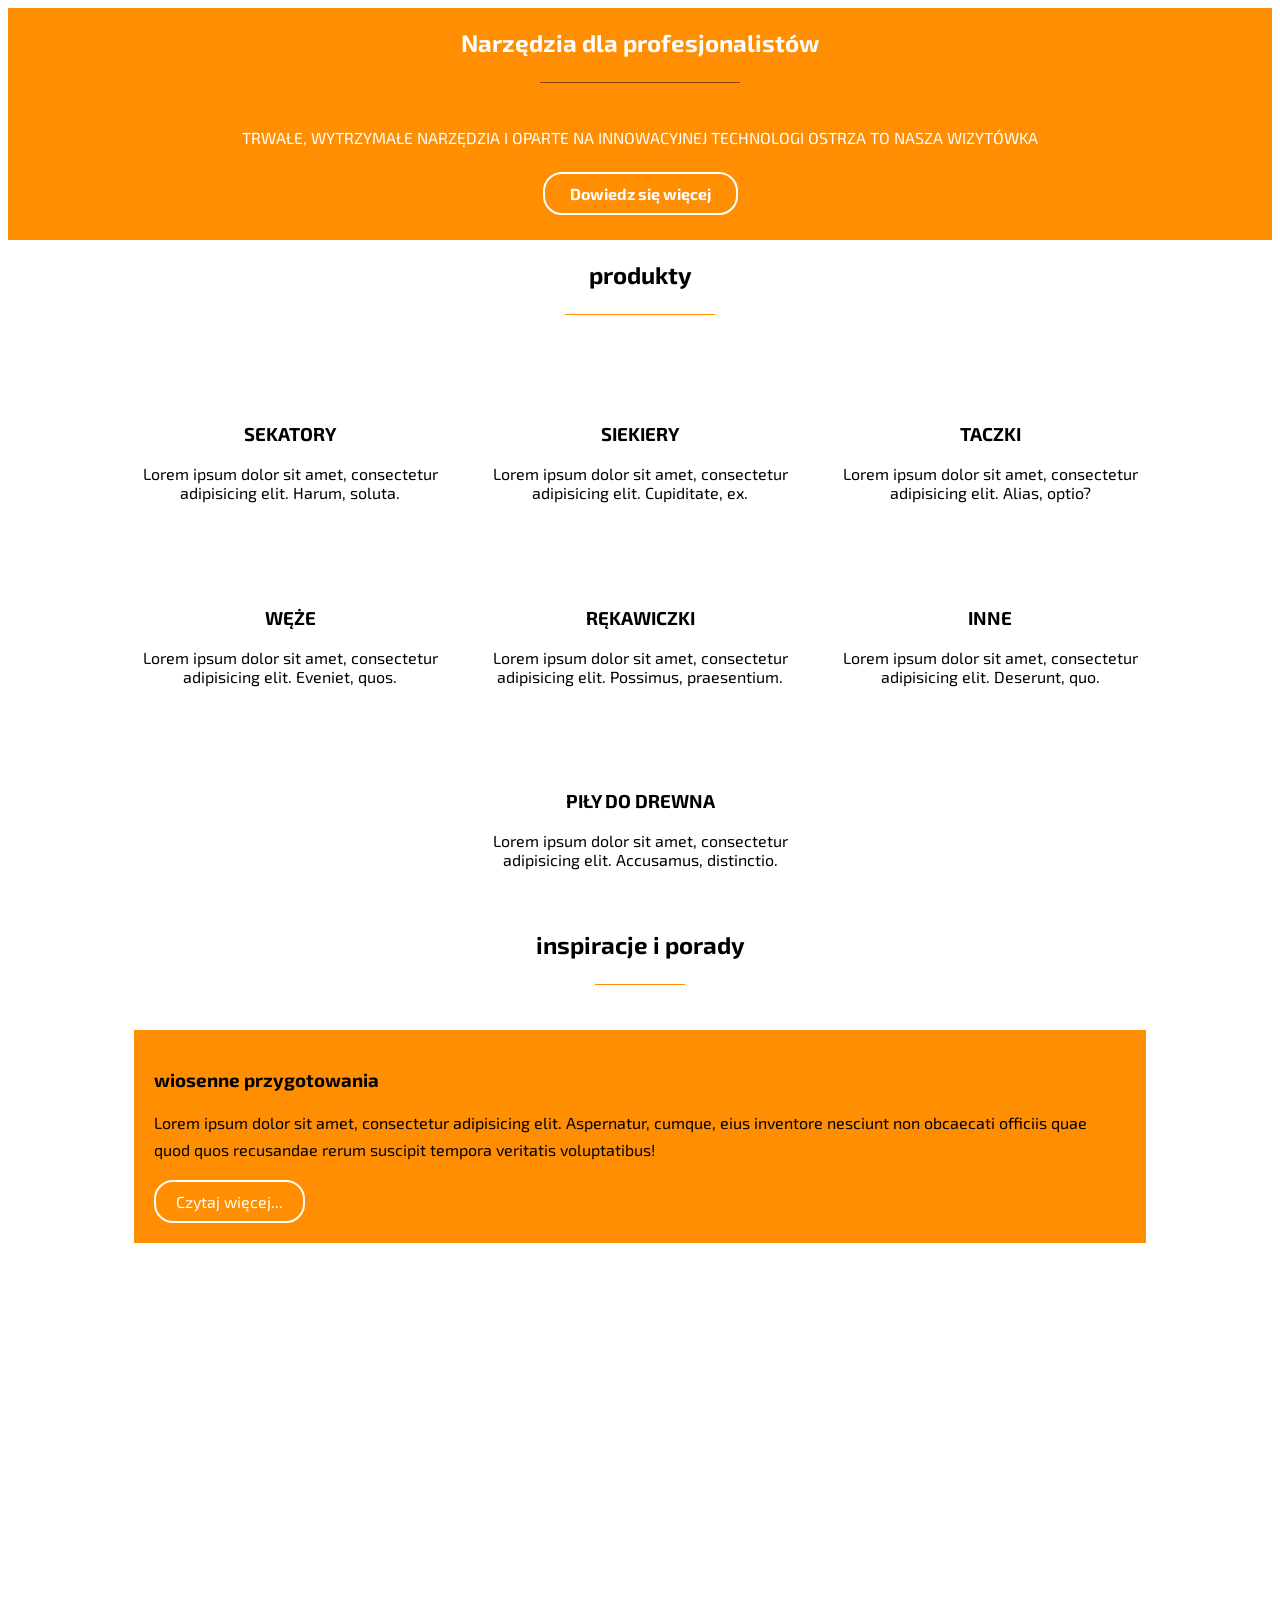
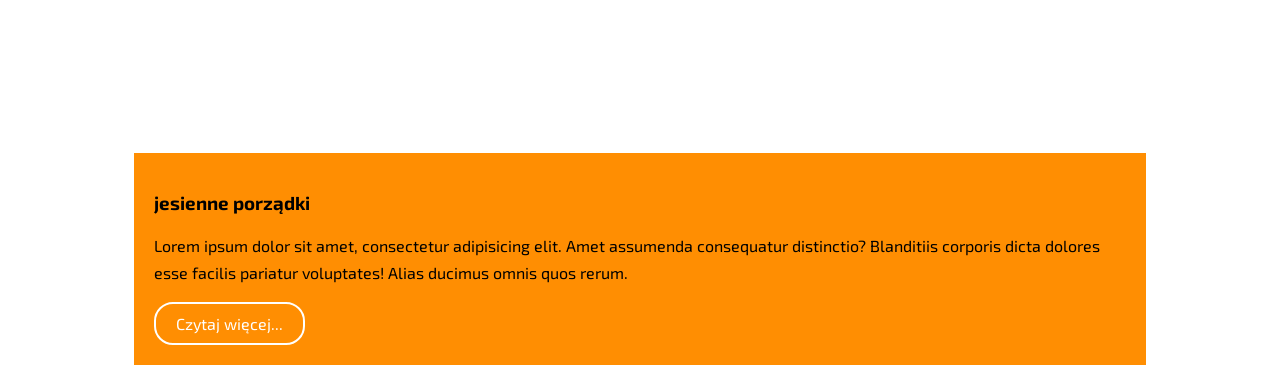
==== idex.html @ 2de34d98 "Add section inspiration" ====
<!doctype html>
<html lang="en">
<head>
    <meta charset="UTF-8">
    <meta name="viewport" content="width=device-width, initial-scale=1.0">
    <meta http-equiv="X-UA-Compatible" content="ie=edge">
    <title>Document</title>
    <link rel="stylesheet" href="https://cdnjs.cloudflare.com/ajax/libs/normalize/8.0.1/normalize.min.css"
          integrity="sha256-l85OmPOjvil/SOvVt3HnSSjzF1TUMyT9eV0c2BzEGzU=" crossorigin="anonymous"/>
    <link href="https://fonts.googleapis.com/css2?family=Exo+2:wght@300;400;700&display=swap" rel="stylesheet">
    <link rel="stylesheet" href="style.css">
    <script defer src="script.js"></script>
</head>
<body>
<section class="header">
    <div class="text-container">
        <h1>narzędzia dla profesjonalistów</h1>
        <p>Trwałe, wytrzymałe narzędzia i oparte na innowacyjnej technologi ostrza to nasza wizytówka</p>
        <a href="#" class="btn">Dowiedz się więcej</a>
    </div>
</section>

<section id="products" class="products">
    <h2>produkty</h2>
    <div class="product-container">
        <img src="assets/icons/picto1.png" alt="" class="product-img">
        <h3>sekatory</h3>
        <p class="product-description">
            Lorem ipsum dolor sit amet, consectetur adipisicing elit. Harum, soluta.</p>
    </div>
    <div class="product-container">
        <img src="assets/icons/picto2.png" alt="" class="product-img">
        <h3>siekiery</h3>
        <p class="product-description">
            Lorem ipsum dolor sit amet, consectetur adipisicing elit. Cupiditate, ex.
        </p>
    </div>
    <div class="product-container">
        <img src="assets/icons/picto3.png" alt="" class="product-img">
        <h3>taczki</h3>
        <p class="product-description">
            Lorem ipsum dolor sit amet, consectetur adipisicing elit. Alias, optio?
        </p>
    </div>
    <div class="product-container">
        <img src="assets/icons/picto4.png" alt="" class="product-img">
        <h3>węże</h3>
        <p class="product-description">
            Lorem ipsum dolor sit amet, consectetur adipisicing elit. Eveniet, quos.
        </p>
    </div>
    <div class="product-container">
        <img src="assets/icons/picto5.png" alt="" class="product-img">
        <h3>rękawiczki</h3>
        <p class="product-description">
            Lorem ipsum dolor sit amet, consectetur adipisicing elit. Possimus, praesentium.
        </p>
    </div>
    <div class="product-container">
        <img src="assets/icons/picto6.png" alt="" class="product-img">
        <h3>inne</h3>
        <p class="product-description">
            Lorem ipsum dolor sit amet, consectetur adipisicing elit. Deserunt, quo.
        </p>
    </div>
    <div class="product-container">
        <img src="assets/icons/picto7.png" alt="" class="product-img">
        <h3>piły do drewna</h3>
        <p class="product-description">
            Lorem ipsum dolor sit amet, consectetur adipisicing elit. Accusamus, distinctio.
        </p>
    </div>
</section>

<section id="inspiration" class="articles">
    <h2>inspiracje i porady</h2>

    <article class="single-article">
        <div class="container">
            <h3>wiosenne przygotowania</h3>
            <p>Lorem ipsum dolor sit amet, consectetur adipisicing elit. Aspernatur, cumque, eius inventore nesciunt non
                obcaecati officiis quae quod quos recusandae rerum suscipit tempora veritatis voluptatibus!</p>
            <a href="#">Czytaj więcej...</a></div>
        <div class="img" style="background: url('assets/images/foto_porady1.png')">

        </div>
    </article>
    <article class="single-article">
        <div class="container">
            <h3>jesienne porządki</h3>
            <p>Lorem ipsum dolor sit amet, consectetur adipisicing elit. Amet assumenda consequatur distinctio?
                Blanditiis corporis dicta dolores esse facilis pariatur voluptates! Alias ducimus omnis quos rerum.</p>
            <a href="#">Czytaj więcej...</a></div>
        <div
                class="img"
                style="background: url('assets/images/foto_porady2.png')"
        >
        </div>
    </article>

</section>

</body>
</html>
---- style.css ----
/*GLOBAL*/
:root {
    --primary-color: #ff8e02;
}

* {
    box-sizing: border-box;
}

body {
    font-family: 'Exo 2', sans-serif;
}

.btn{
    text-decoration: none;
    color: white;
    padding: 10px 25px;
    border: 2px solid white;
    border-radius: 19px;
}

/*SECTION HEADER*/

.header {
    background: var(--primary-color) url("assets/images/foto_banner.jpg") center no-repeat;
}

.text-container {
    display: flex;
    flex-direction: column;
    text-align: center;
    align-items: center;

    color: white;
    font-weight: bold;

    width: 100%;
}
.text-container h1:first-letter{
    text-transform: uppercase;
}

.text-container h1::after{
    content: '';
    display: block;
    border-top: 1px solid saddlebrown;
    width: 200px;
    margin: 25px auto;
}

.text-container p{
    text-transform: uppercase;
    font-weight: 400;
    margin: 0 25px;
}

.text-container .btn{
    margin: 25px auto;
}


/*SECTION PRODUCTS*/

.products{
    display: flex;
    flex-wrap: wrap;
    justify-content: center;
    align-items: center;

}


.products h2{
    width: 100%;
    text-align: center;
}

.products h2::after{
    content: "";
    width: 150px;
    display: block;
    margin: 25px auto;
    /*color: var(--primary-color);*/
border-top: 1px solid var(--primary-color);
}


.product-container{
    text-align: center;
    max-width: 300px;
    margin: 25px;
}
.product-container:hover, .product-container:active{
    color: var(--primary-color);
    cursor: pointer;
}
.product-container h3 {
    text-transform: uppercase;

}

/*SECTION INSPIRATION*/

.articles{
    display: flex;
    flex-wrap: wrap;
    width: 80%;
    margin: 0 auto;
}

.articles h2{
    width: 100%;
    text-align: center;}

.articles h2:after{
    content: "";
    display: block;
    width: 90px;

    border-top: 1px solid #ff8e02;

    margin: 25px auto;

    font-weight: bold;
}
.single-article{
    display: flex;
    flex-direction: column;
    text-align: left;
}
.single-article:nth-of-type(2){
    flex-direction: column-reverse;
    margin-top: 10px;
}

.single-article .container{
    width: 100%;
    margin: 0 auto;
    padding: 20px;

    background-color: var(--primary-color);
}
.single-article .img{
    width: 100%;
    min-height: 250px;
    height:auto;
}

.single-article p {
    font-weight: 400;
    line-height: 20pt;
}


.single-article a {
    display: inline-block;
    text-decoration: none;
    color: white;
    border: 2px solid white;
    border-radius: 19px;
    padding: 10px 20px;
}
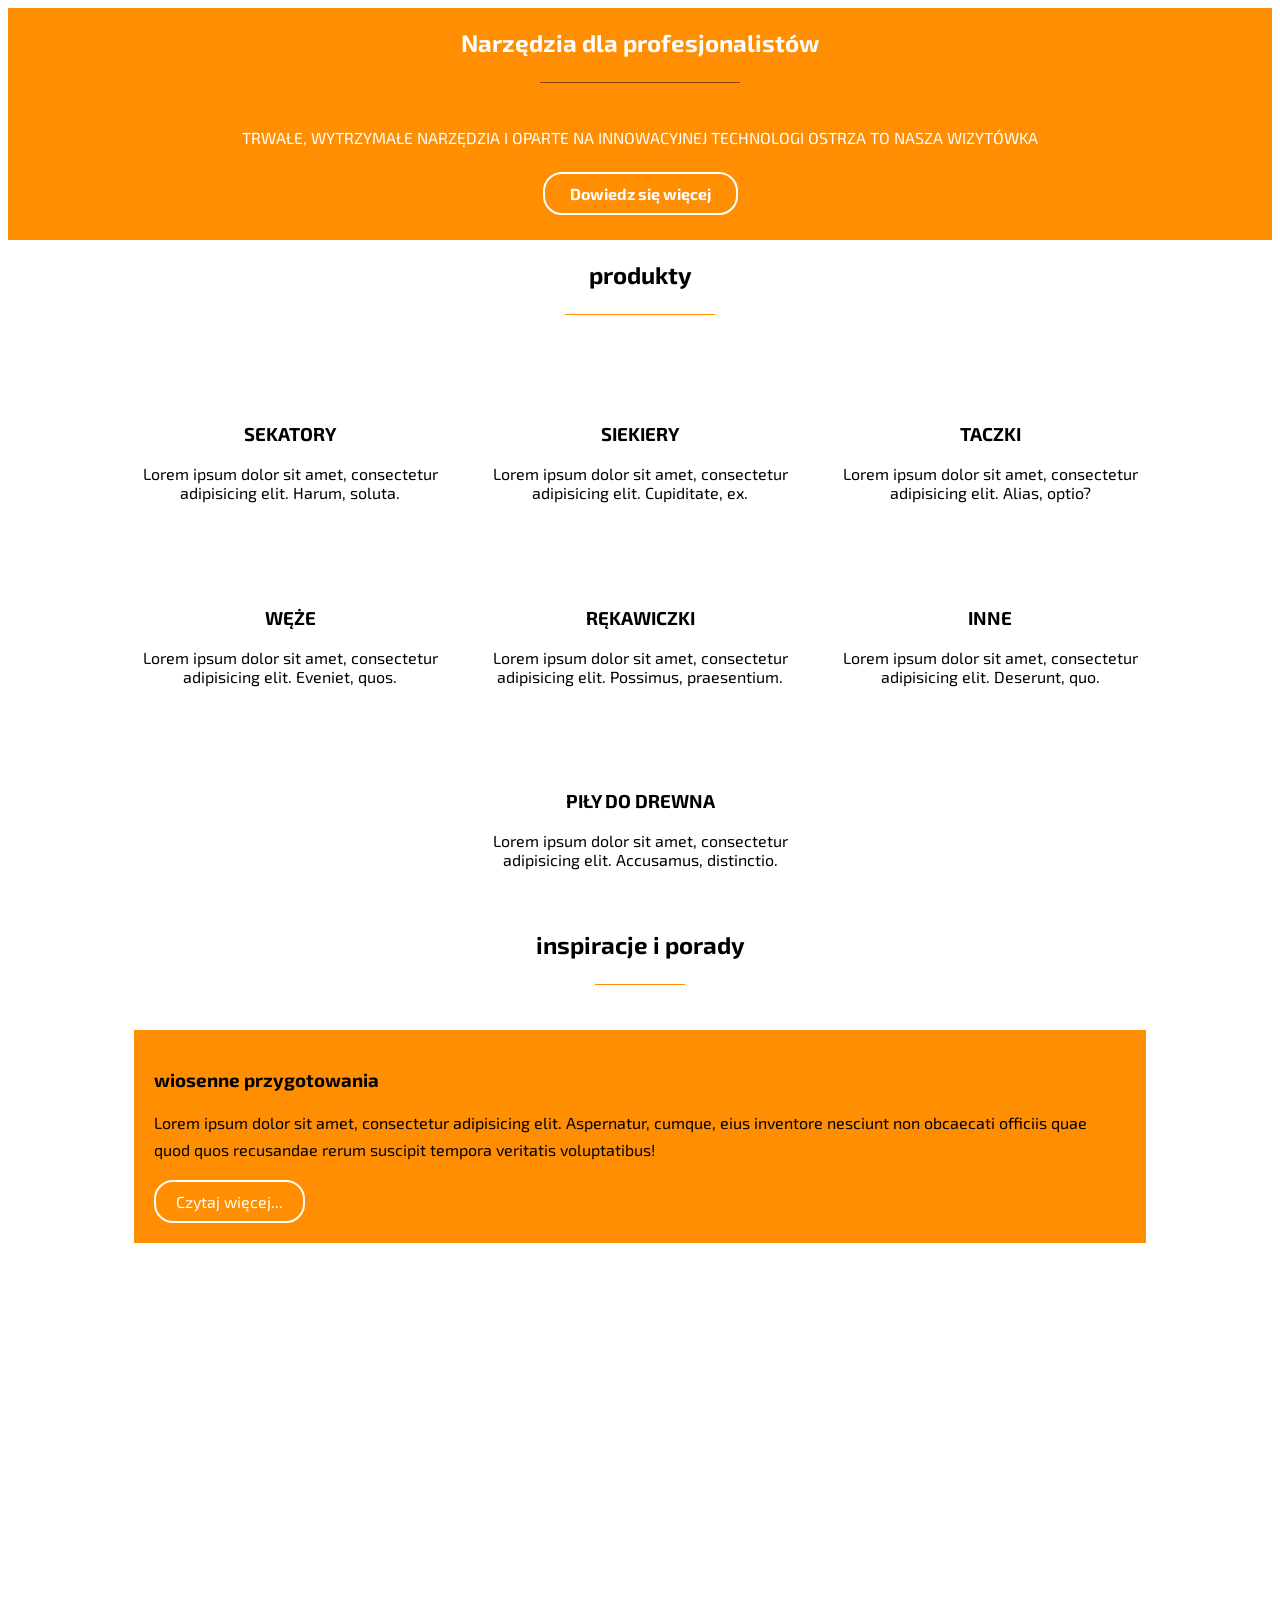
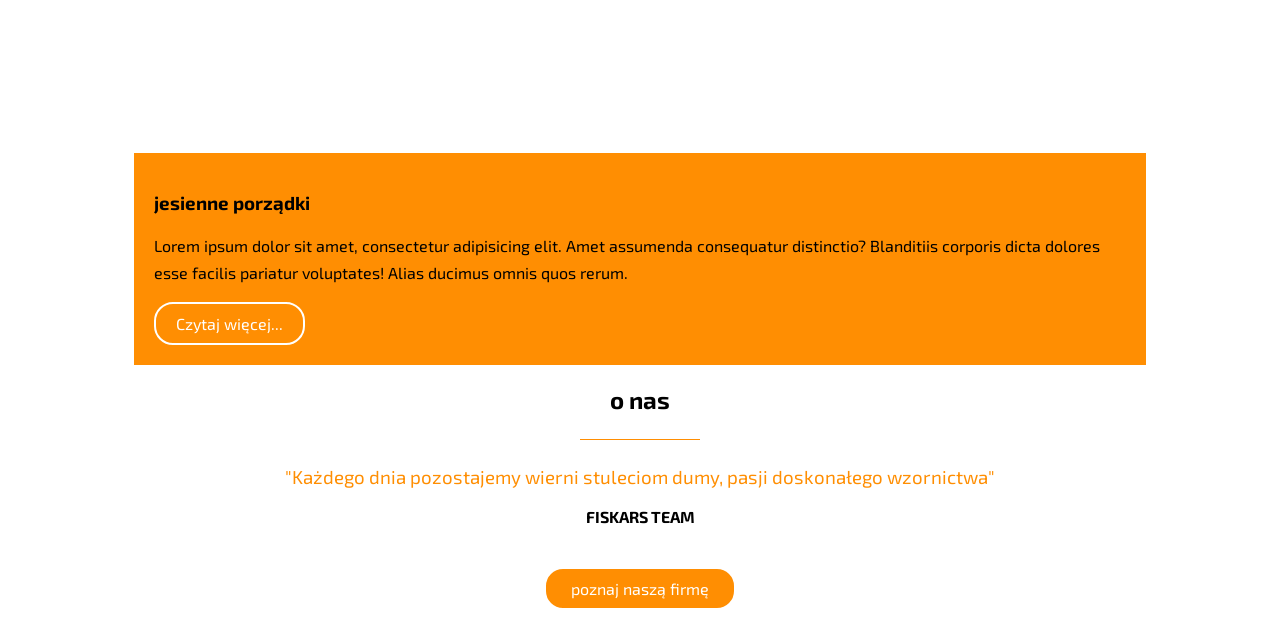
==== commit 3b8b36d6: "Add section about" ====
--- a/idex.html
+++ b/idex.html
@@ -97,7 +97,14 @@
         >
         </div>
     </article>
+</section>
 
+<section id="about" class="about">
+    <h2>o nas</h2>
+    <h3>"Każdego dnia pozostajemy wierni stuleciom dumy,
+        pasji doskonałego wzornictwa"</h3>
+    <p>fiskars team</p>
+    <a class="btn" href="#">poznaj naszą firmę</a>
 </section>
 
 </body>
--- a/style.css
+++ b/style.css
@@ -13,7 +13,9 @@
 
 .btn{
     text-decoration: none;
+    display: inline-block;
     color: white;
+    background-color: var(--primary-color);
     padding: 10px 25px;
     border: 2px solid white;
     border-radius: 19px;
@@ -159,4 +161,33 @@
     border: 2px solid white;
     border-radius: 19px;
     padding: 10px 20px;
-}+}
+
+.about{
+    text-align: center;
+    width: 90%;
+    margin: 0 auto;
+}
+
+.about  h2:after{
+    content: "";
+    display: block;
+    width: 120px;
+
+    border-top: 1px solid var(--primary-color);
+    margin: 25px auto;
+}
+
+.about h3{
+    color: var(--primary-color);
+    font-weight: 400;
+}
+
+.about p {
+    font-weight: bold;
+    text-transform: uppercase;
+}
+
+.about a.btn {
+    margin: 25px 0;
+}
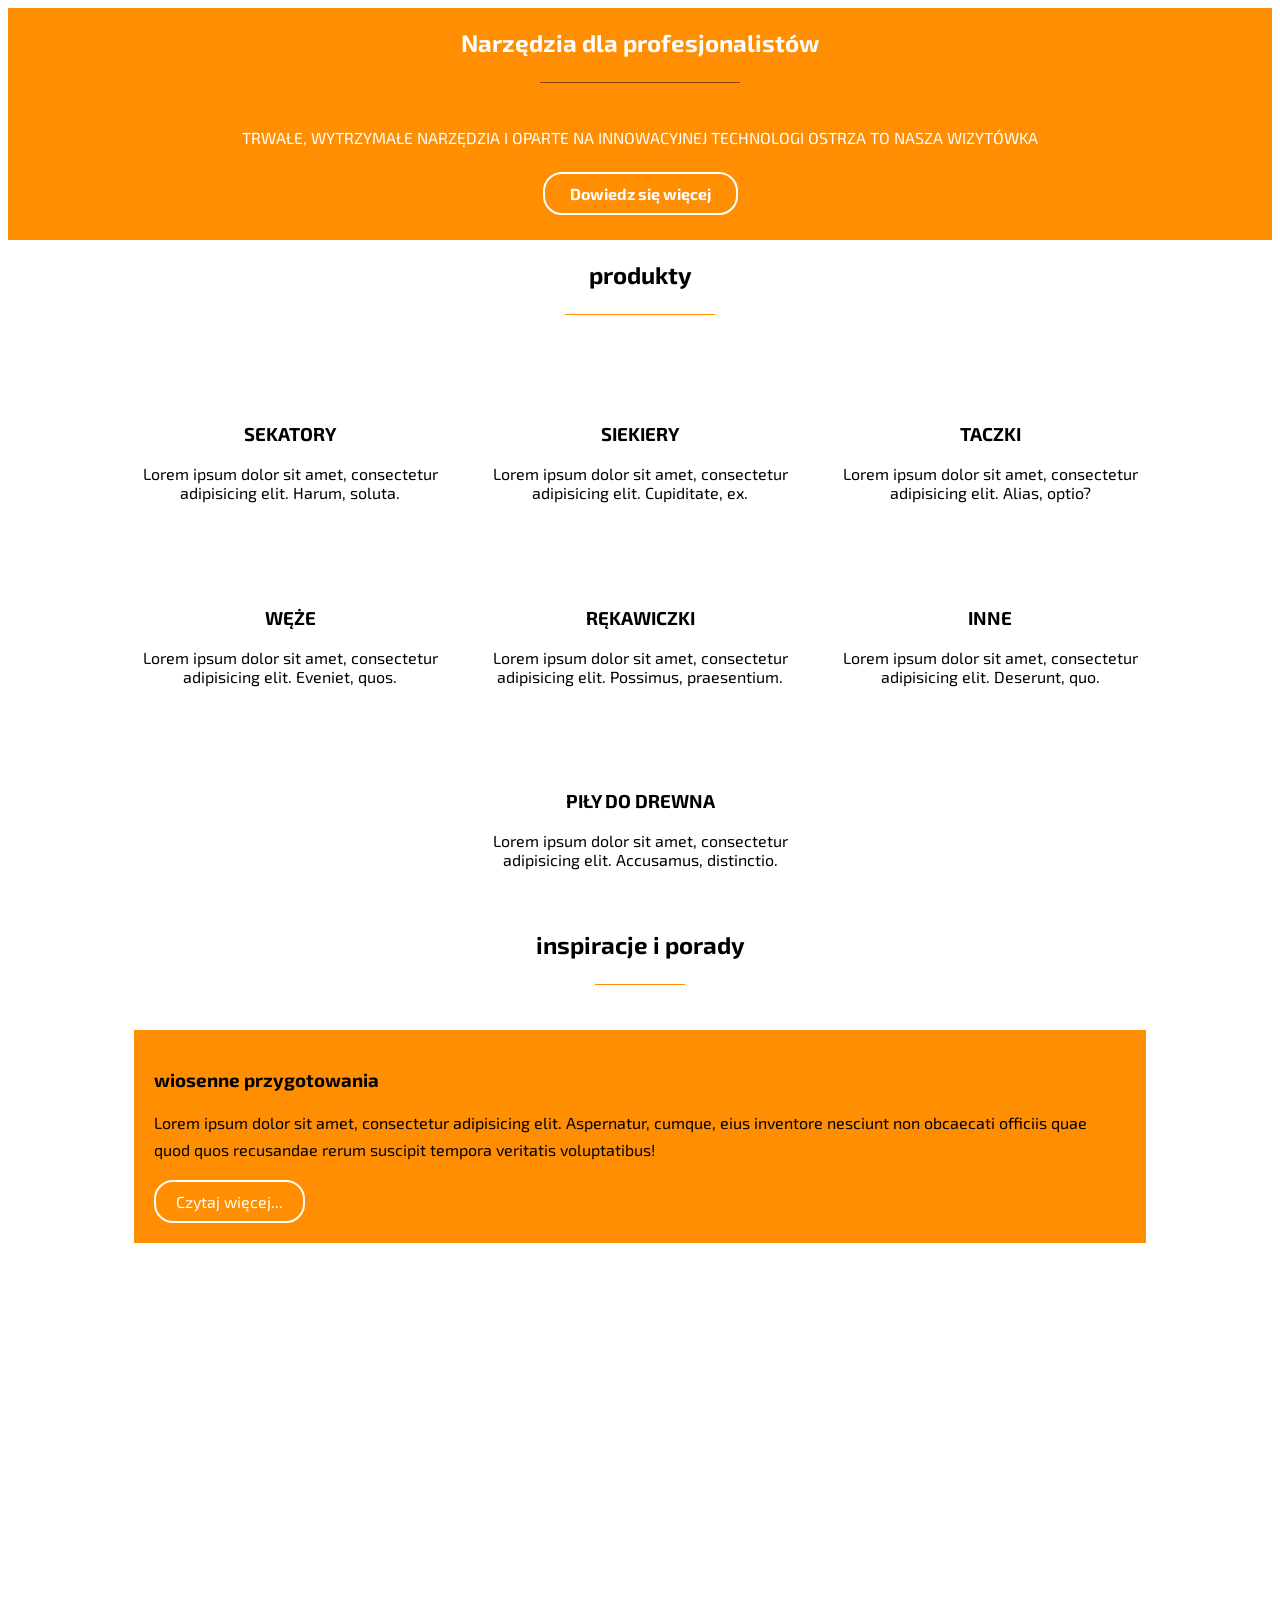
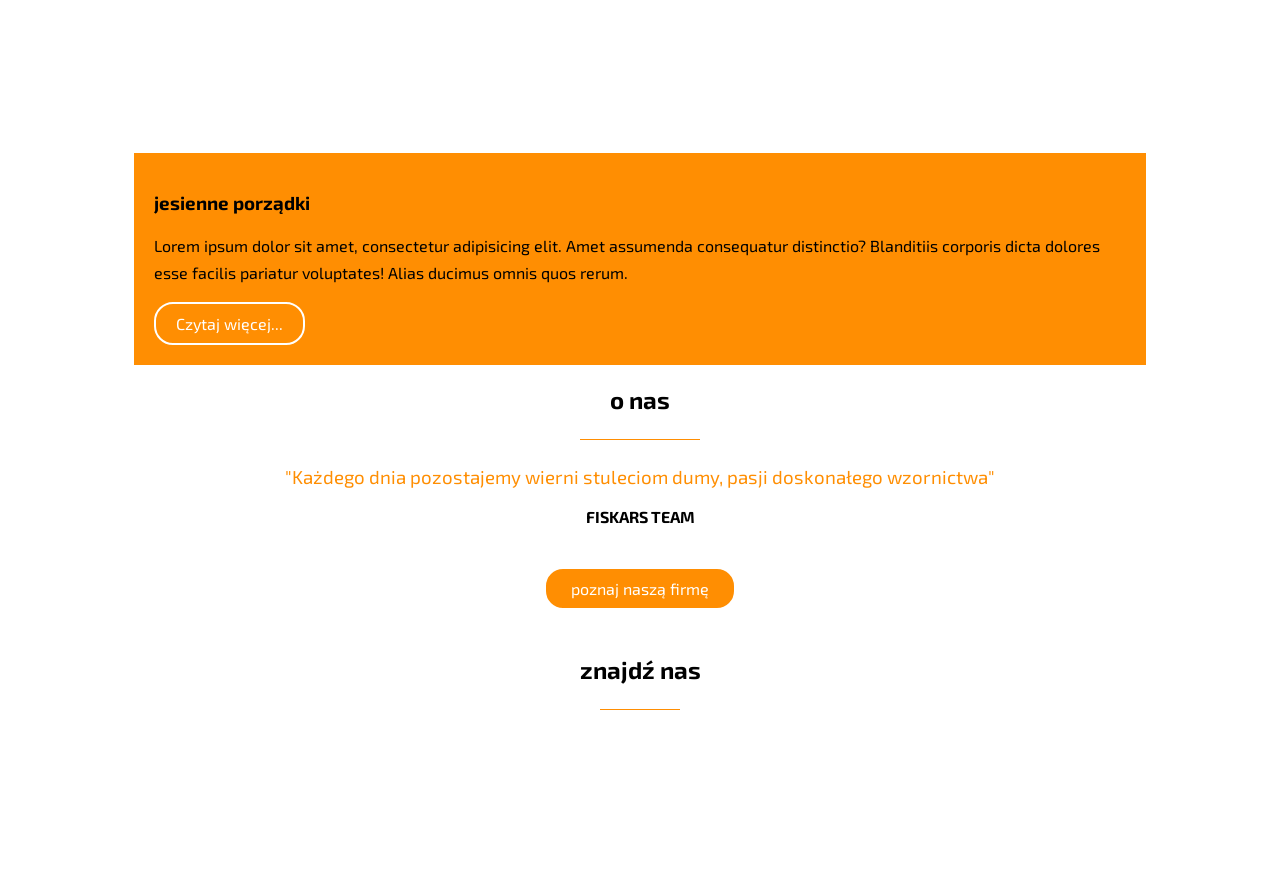
==== commit 2824a135: "Add section find-us" ====
--- a/idex.html
+++ b/idex.html
@@ -107,5 +107,10 @@
     <a class="btn" href="#">poznaj naszą firmę</a>
 </section>
 
+<section id="find" class="find">
+    <h2>znajdź nas</h2>
+    <iframe src="https://www.google.com/maps/embed?pb=!1m18!1m12!1m3!1d20498.7540784168!2d19.954911141340716!3d50.04238200811586!2m3!1f0!2f0!3f0!3m2!1i1024!2i768!4f13.1!3m3!1m2!1s0x0%3A0x9c7b78f1a535cc1a!2sPLEO%20method!5e0!3m2!1spl!2spl!4v1585857147909!5m2!1spl!2spl" width="600" height="450" style="border:0;" allowfullscreen="" aria-hidden="false" tabindex="0"></iframe>
+</section>
+
 </body>
 </html>
--- a/style.css
+++ b/style.css
@@ -191,3 +191,25 @@
 .about a.btn {
     margin: 25px 0;
 }
+.find{
+    width: 80%;
+    margin: 0 auto;
+}
+.find h2{
+    width: 100%;
+    text-align: center;
+}
+.find h2:after{
+    content: "";
+    display: block;
+    margin: 25px auto;
+    width: 80px;
+
+    border-top: 1px solid var(--primary-color);
+}
+
+.find iframe{
+    width: 100%;
+    height: auto;
+    border-radius: 5px;
+}
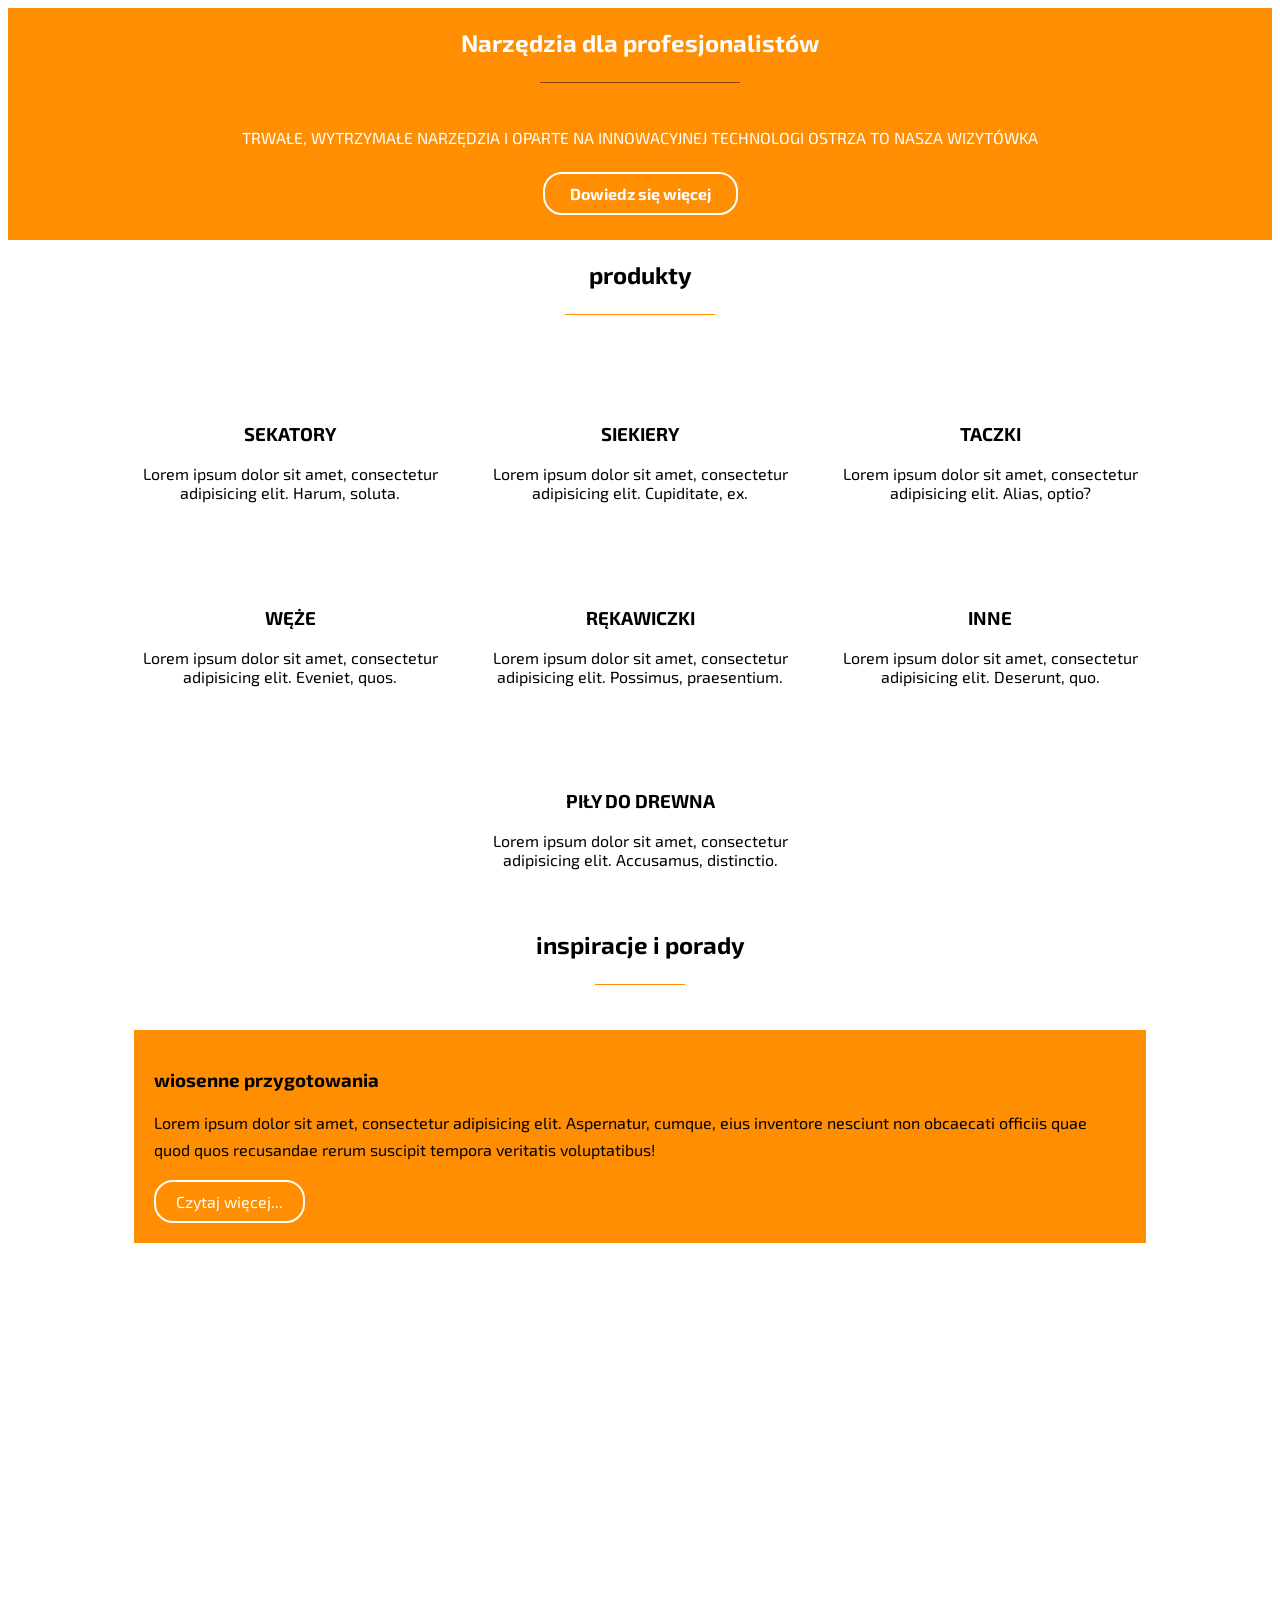
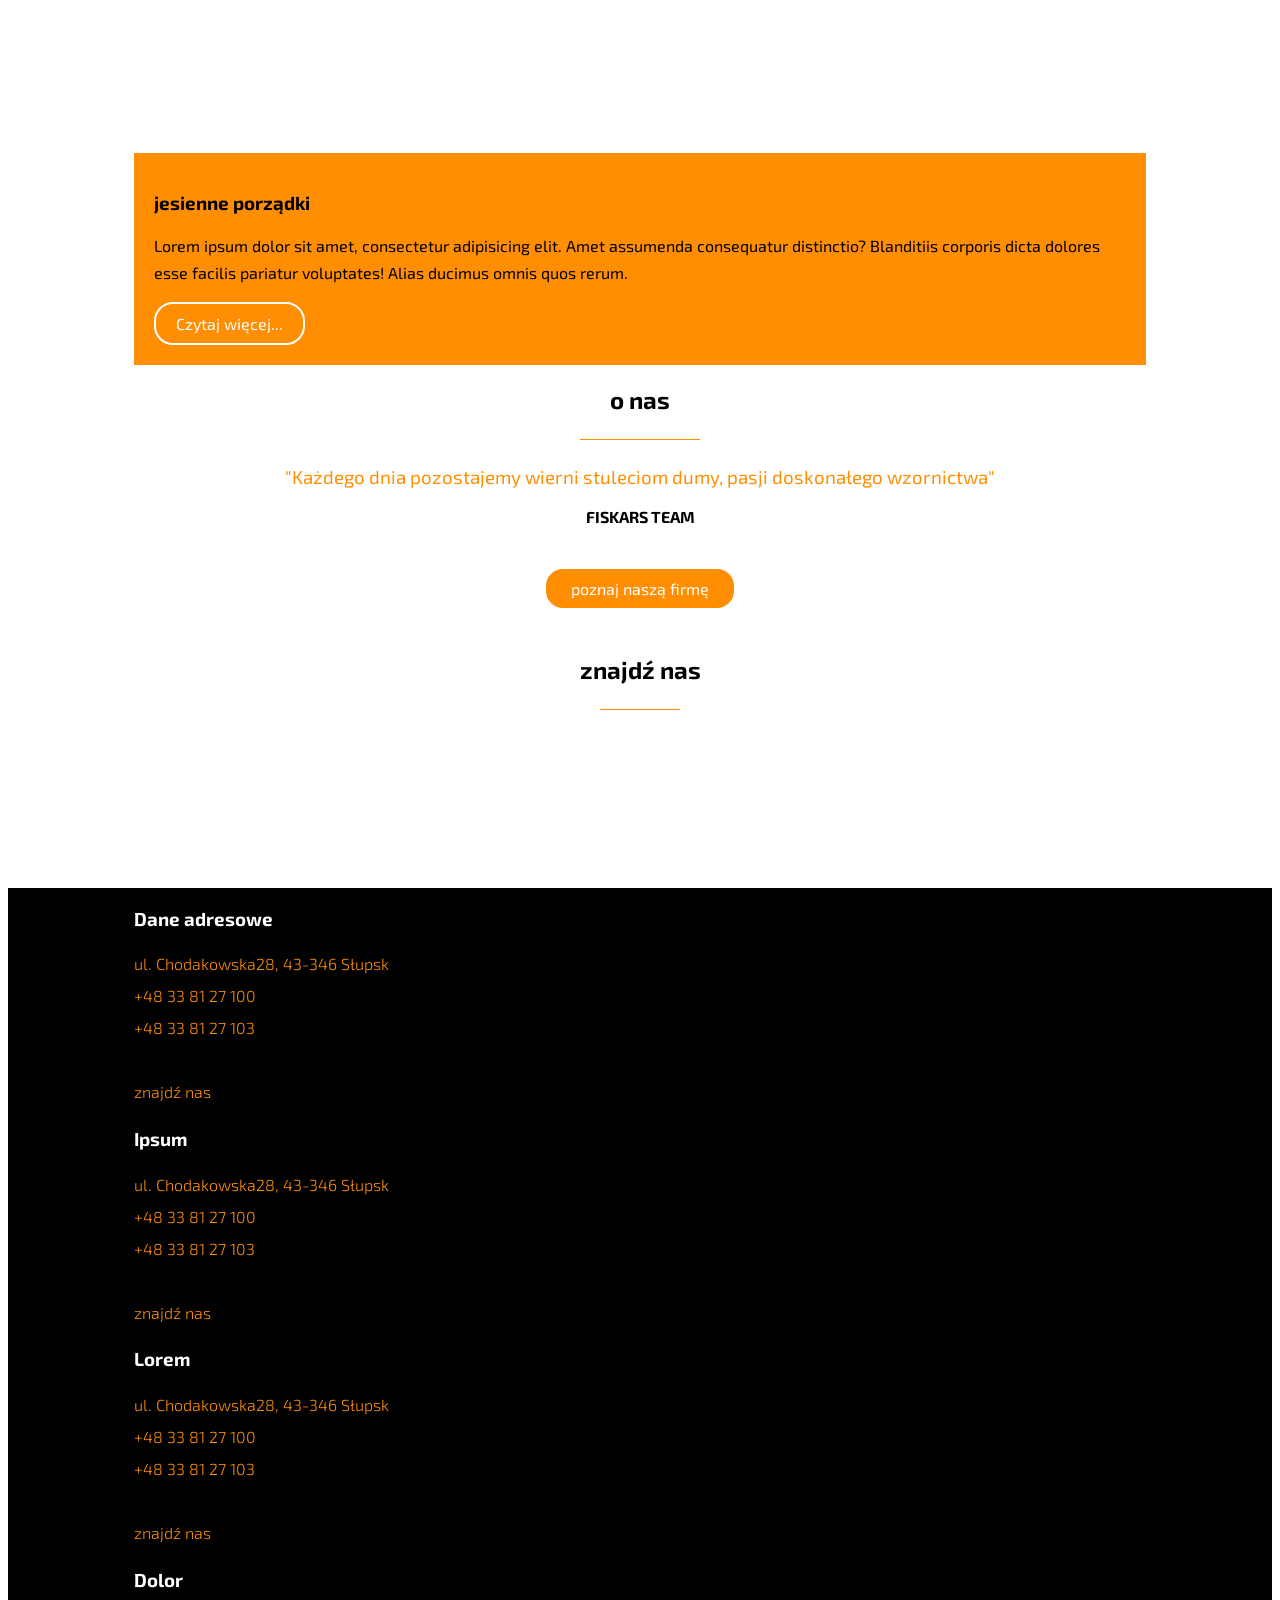
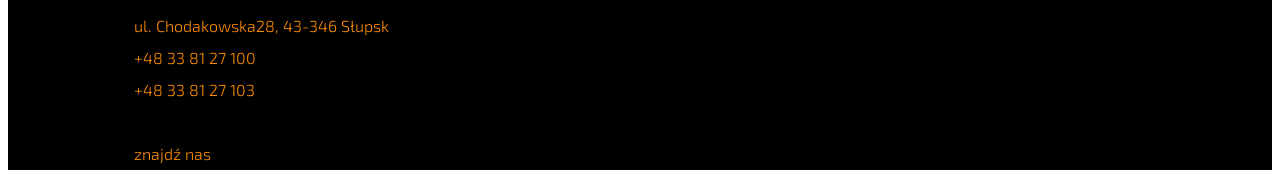
==== commit e7614730: "Add footer contact Add address, phone nr and mail" ====
--- a/idex.html
+++ b/idex.html
@@ -109,8 +109,52 @@
 
 <section id="find" class="find">
     <h2>znajdź nas</h2>
-    <iframe src="https://www.google.com/maps/embed?pb=!1m18!1m12!1m3!1d20498.7540784168!2d19.954911141340716!3d50.04238200811586!2m3!1f0!2f0!3f0!3m2!1i1024!2i768!4f13.1!3m3!1m2!1s0x0%3A0x9c7b78f1a535cc1a!2sPLEO%20method!5e0!3m2!1spl!2spl!4v1585857147909!5m2!1spl!2spl" width="600" height="450" style="border:0;" allowfullscreen="" aria-hidden="false" tabindex="0"></iframe>
+    <iframe src="https://www.google.com/maps/embed?pb=!1m18!1m12!1m3!1d20498.7540784168!2d19.954911141340716!3d50.04238200811586!2m3!1f0!2f0!3f0!3m2!1i1024!2i768!4f13.1!3m3!1m2!1s0x0%3A0x9c7b78f1a535cc1a!2sPLEO%20method!5e0!3m2!1spl!2spl!4v1585857147909!5m2!1spl!2spl"
+            width="600" height="450" style="border:0;" allowfullscreen="" aria-hidden="false" tabindex="0"></iframe>
 </section>
 
+<footer id="contact" class="contact">
+    <div class="contact-container">
+        <h3>Dane adresowe</h3>
+        <address>
+            ul. Chodakowska28, 43-346 Słupsk <br>
+            <a href="tel:#">+48 33 81 27 100</a> <br>
+            <a href="tel:#">+48 33 81 27 103</a> <br>
+            <a href="mailto:mnowak@fiskars.com.pl"></a> <br>
+            <a href="#">znajdź nas</a>
+        </address>
+    </div>
+    <div class="contact-container">
+        <h3>Ipsum</h3>
+        <address>
+            ul. Chodakowska28, 43-346 Słupsk <br>
+            <a href="tel:#">+48 33 81 27 100</a> <br>
+            <a href="tel:#">+48 33 81 27 103</a> <br>
+            <a href="mailto:mnowak@fiskars.com.pl"></a> <br>
+            <a href="#">znajdź nas</a>
+        </address>
+    </div>
+    <div class="contact-container">
+        <h3>Lorem</h3>
+        <address>
+            ul. Chodakowska28, 43-346 Słupsk <br>
+            <a href="tel:#">+48 33 81 27 100</a> <br>
+            <a href="tel:#">+48 33 81 27 103</a> <br>
+            <a href="mailto:mnowak@fiskars.com.pl"></a> <br>
+            <a href="#">znajdź nas</a>
+        </address>
+    </div>
+    <div class="contact-container">
+        <h3>Dolor</h3>
+        <address>
+            ul. Chodakowska28, 43-346 Słupsk <br>
+            <a href="tel:#">+48 33 81 27 100</a> <br>
+            <a href="tel:#">+48 33 81 27 103</a> <br>
+            <a href="mailto:mnowak@fiskars.com.pl"></a> <br>
+            <a href="#">znajdź nas</a>
+        </address>
+    </div>
+
+</footer>
 </body>
 </html>
--- a/style.css
+++ b/style.css
@@ -11,7 +11,7 @@
     font-family: 'Exo 2', sans-serif;
 }
 
-.btn{
+.btn {
     text-decoration: none;
     display: inline-block;
     color: white;
@@ -38,11 +38,12 @@
 
     width: 100%;
 }
-.text-container h1:first-letter{
-    text-transform: uppercase;
-}
-
-.text-container h1::after{
+
+.text-container h1:first-letter {
+    text-transform: uppercase;
+}
+
+.text-container h1::after {
     content: '';
     display: block;
     border-top: 1px solid saddlebrown;
@@ -50,20 +51,20 @@
     margin: 25px auto;
 }
 
-.text-container p{
+.text-container p {
     text-transform: uppercase;
     font-weight: 400;
     margin: 0 25px;
 }
 
-.text-container .btn{
+.text-container .btn {
     margin: 25px auto;
 }
 
 
 /*SECTION PRODUCTS*/
 
-.products{
+.products {
     display: flex;
     flex-wrap: wrap;
     justify-content: center;
@@ -72,30 +73,32 @@
 }
 
 
-.products h2{
-    width: 100%;
-    text-align: center;
-}
-
-.products h2::after{
+.products h2 {
+    width: 100%;
+    text-align: center;
+}
+
+.products h2::after {
     content: "";
     width: 150px;
     display: block;
     margin: 25px auto;
     /*color: var(--primary-color);*/
-border-top: 1px solid var(--primary-color);
-}
-
-
-.product-container{
+    border-top: 1px solid var(--primary-color);
+}
+
+
+.product-container {
     text-align: center;
     max-width: 300px;
     margin: 25px;
 }
-.product-container:hover, .product-container:active{
+
+.product-container:hover, .product-container:active {
     color: var(--primary-color);
     cursor: pointer;
 }
+
 .product-container h3 {
     text-transform: uppercase;
 
@@ -103,18 +106,19 @@
 
 /*SECTION INSPIRATION*/
 
-.articles{
+.articles {
     display: flex;
     flex-wrap: wrap;
     width: 80%;
     margin: 0 auto;
 }
 
-.articles h2{
-    width: 100%;
-    text-align: center;}
-
-.articles h2:after{
+.articles h2 {
+    width: 100%;
+    text-align: center;
+}
+
+.articles h2:after {
     content: "";
     display: block;
     width: 90px;
@@ -125,27 +129,30 @@
 
     font-weight: bold;
 }
-.single-article{
+
+.single-article {
     display: flex;
     flex-direction: column;
     text-align: left;
 }
-.single-article:nth-of-type(2){
+
+.single-article:nth-of-type(2) {
     flex-direction: column-reverse;
     margin-top: 10px;
 }
 
-.single-article .container{
+.single-article .container {
     width: 100%;
     margin: 0 auto;
     padding: 20px;
 
     background-color: var(--primary-color);
 }
-.single-article .img{
+
+.single-article .img {
     width: 100%;
     min-height: 250px;
-    height:auto;
+    height: auto;
 }
 
 .single-article p {
@@ -163,13 +170,13 @@
     padding: 10px 20px;
 }
 
-.about{
+.about {
     text-align: center;
     width: 90%;
     margin: 0 auto;
 }
 
-.about  h2:after{
+.about h2:after {
     content: "";
     display: block;
     width: 120px;
@@ -178,7 +185,7 @@
     margin: 25px auto;
 }
 
-.about h3{
+.about h3 {
     color: var(--primary-color);
     font-weight: 400;
 }
@@ -191,15 +198,18 @@
 .about a.btn {
     margin: 25px 0;
 }
-.find{
+
+.find {
     width: 80%;
     margin: 0 auto;
 }
-.find h2{
-    width: 100%;
-    text-align: center;
-}
-.find h2:after{
+
+.find h2 {
+    width: 100%;
+    text-align: center;
+}
+
+.find h2:after {
     content: "";
     display: block;
     margin: 25px auto;
@@ -208,8 +218,39 @@
     border-top: 1px solid var(--primary-color);
 }
 
-.find iframe{
+.find iframe {
     width: 100%;
     height: auto;
     border-radius: 5px;
+}
+
+.contact {
+    display: flex;
+    flex-direction: column;
+    text-align: center;
+
+    background-color: black;
+    color: white;
+}
+
+.contact-container{
+    width: 80%;
+    margin: 0 auto;
+    text-align: left;
+}
+
+.contact-container h3{
+    font-weight: bold;
+}
+
+.contact-container address{
+    font-weight: 300;
+    color: var(--primary-color);
+    font-style: normal;
+    text-decoration: none;
+    line-height: 2em;
+}
+.contact-container a{
+    text-decoration: none;
+    color: var(--primary-color);
 }
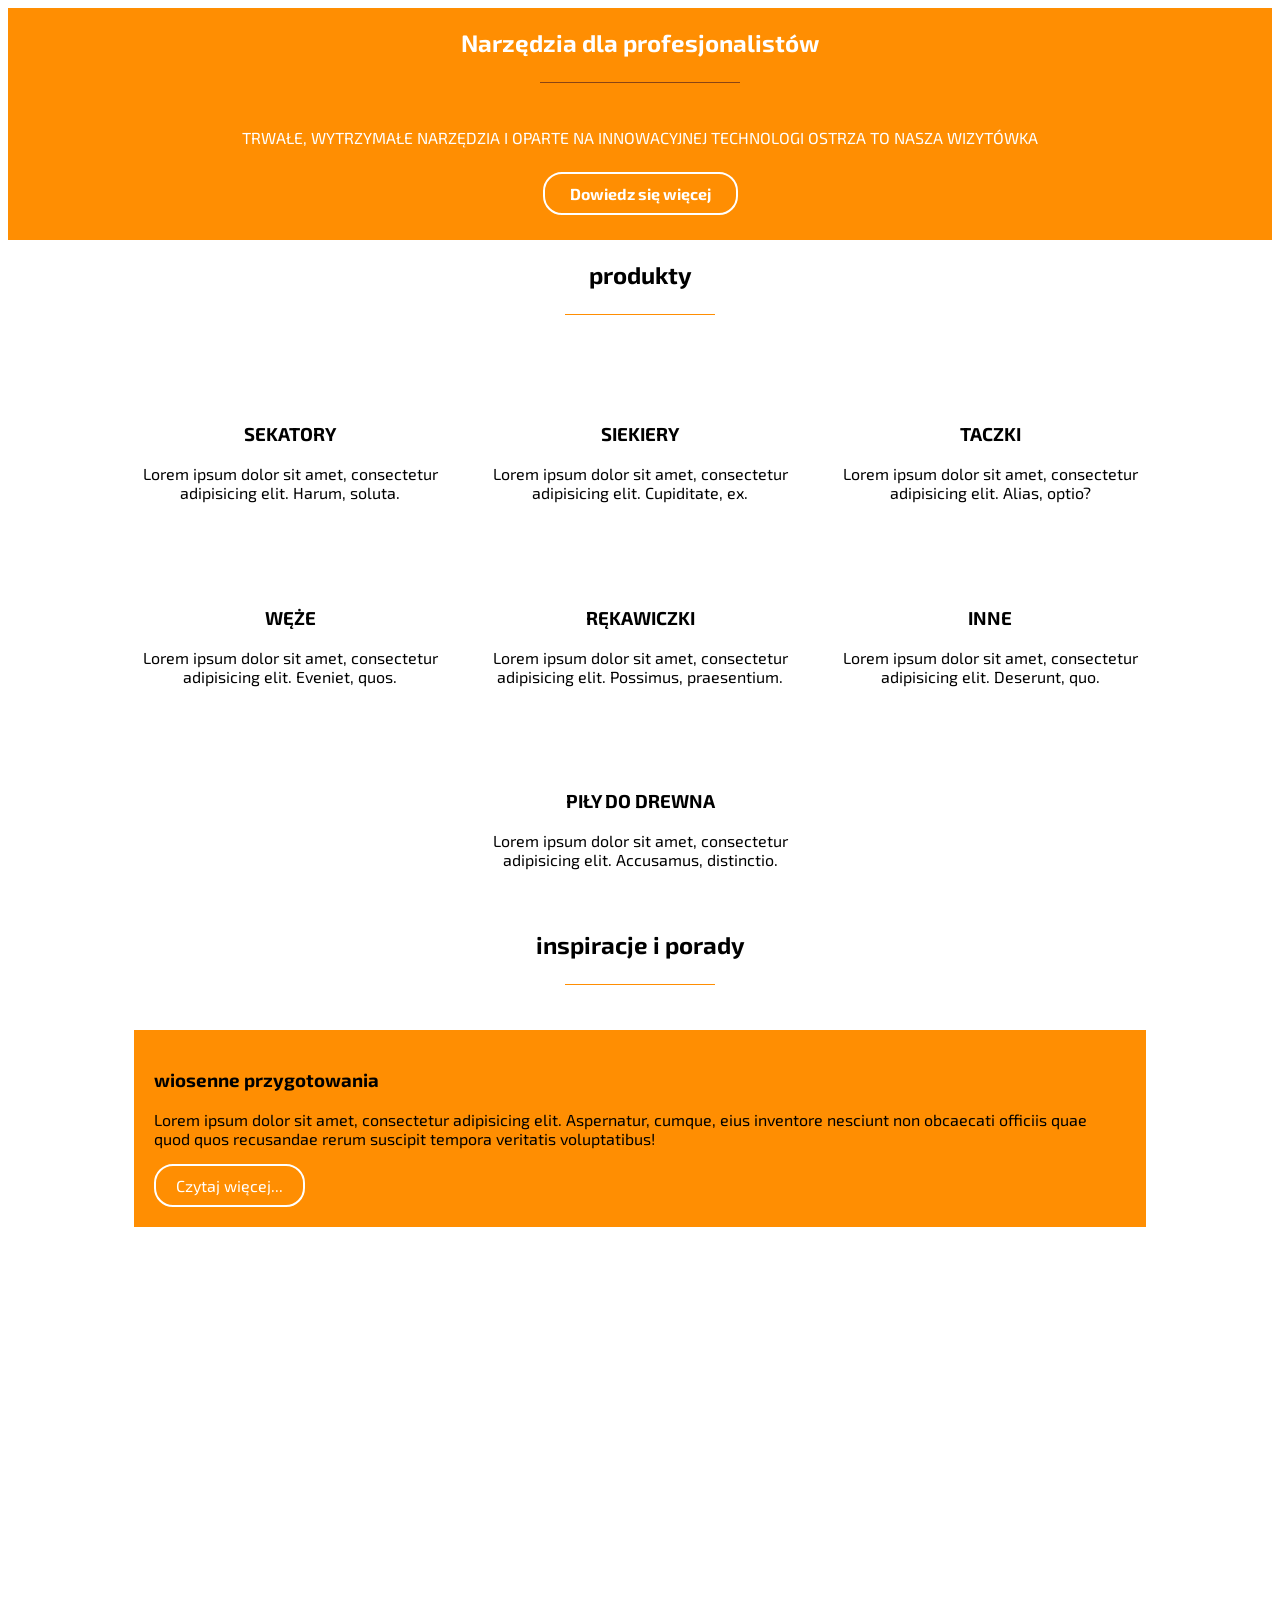
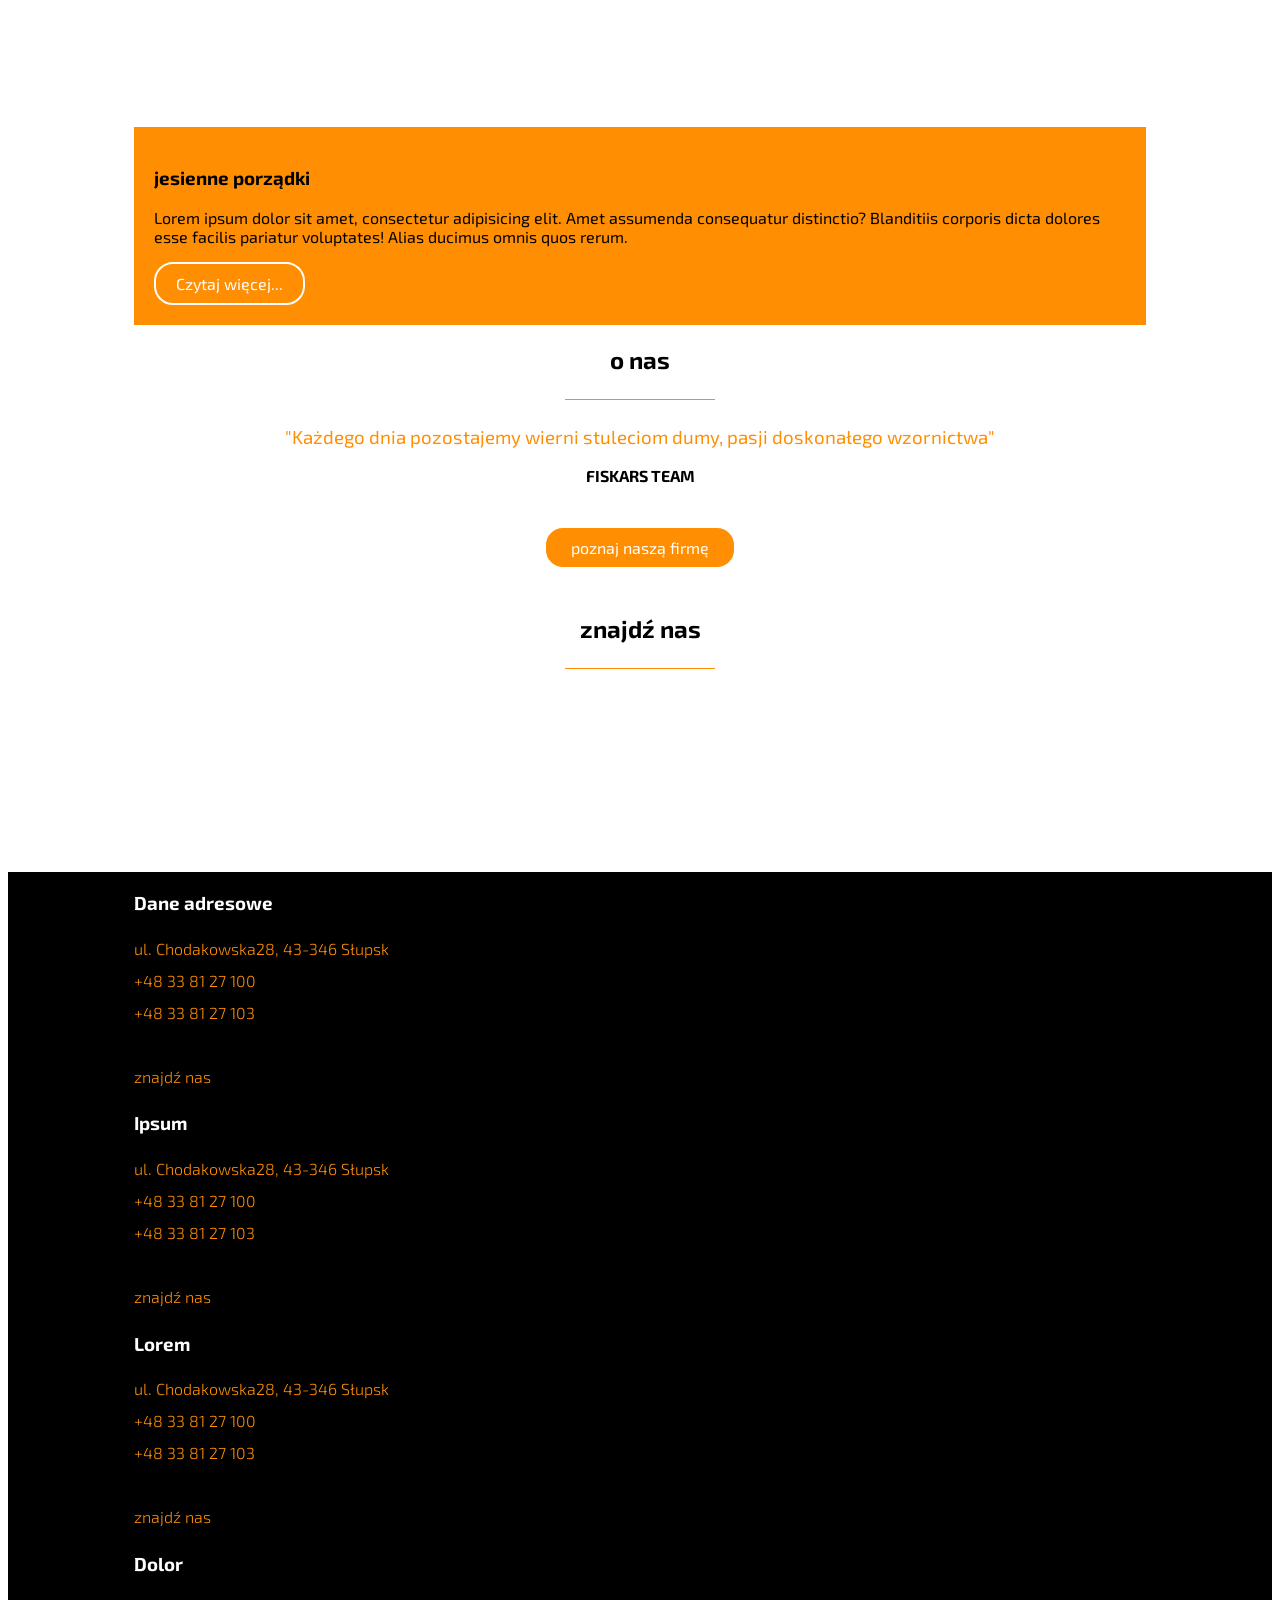
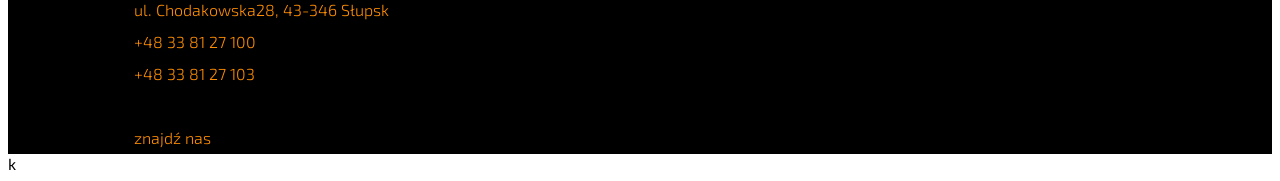
==== commit 8422ef25: "Code refactoring Add global styles" ====
--- a/idex.html
+++ b/idex.html
@@ -80,7 +80,7 @@
             <h3>wiosenne przygotowania</h3>
             <p>Lorem ipsum dolor sit amet, consectetur adipisicing elit. Aspernatur, cumque, eius inventore nesciunt non
                 obcaecati officiis quae quod quos recusandae rerum suscipit tempora veritatis voluptatibus!</p>
-            <a href="#">Czytaj więcej...</a></div>
+            <a href="#" class="btn">Czytaj więcej...</a></div>
         <div class="img" style="background: url('assets/images/foto_porady1.png')">
 
         </div>
@@ -90,7 +90,7 @@
             <h3>jesienne porządki</h3>
             <p>Lorem ipsum dolor sit amet, consectetur adipisicing elit. Amet assumenda consequatur distinctio?
                 Blanditiis corporis dicta dolores esse facilis pariatur voluptates! Alias ducimus omnis quos rerum.</p>
-            <a href="#">Czytaj więcej...</a></div>
+            <a href="#" class="btn">Czytaj więcej...</a></div>
         <div
                 class="img"
                 style="background: url('assets/images/foto_porady2.png')"
@@ -157,4 +157,4 @@
 
 </footer>
 </body>
-</html>+</html>k
--- a/style.css
+++ b/style.css
@@ -9,6 +9,19 @@
 
 body {
     font-family: 'Exo 2', sans-serif;
+}
+h2{
+    width: 100%;
+    text-align: center;
+}
+
+h2:after{
+    content: "";
+    width: 150px;
+    display: block;
+    margin: 25px auto;
+    border-top: 1px solid var(--primary-color);
+    font-weight: bold;
 }
 
 .btn {
@@ -72,22 +85,6 @@
 
 }
 
-
-.products h2 {
-    width: 100%;
-    text-align: center;
-}
-
-.products h2::after {
-    content: "";
-    width: 150px;
-    display: block;
-    margin: 25px auto;
-    /*color: var(--primary-color);*/
-    border-top: 1px solid var(--primary-color);
-}
-
-
 .product-container {
     text-align: center;
     max-width: 300px;
@@ -113,22 +110,6 @@
     margin: 0 auto;
 }
 
-.articles h2 {
-    width: 100%;
-    text-align: center;
-}
-
-.articles h2:after {
-    content: "";
-    display: block;
-    width: 90px;
-
-    border-top: 1px solid #ff8e02;
-
-    margin: 25px auto;
-
-    font-weight: bold;
-}
 
 .single-article {
     display: flex;
@@ -138,7 +119,6 @@
 
 .single-article:nth-of-type(2) {
     flex-direction: column-reverse;
-    margin-top: 10px;
 }
 
 .single-article .container {
@@ -155,10 +135,6 @@
     height: auto;
 }
 
-.single-article p {
-    font-weight: 400;
-    line-height: 20pt;
-}
 
 
 .single-article a {
@@ -176,15 +152,6 @@
     margin: 0 auto;
 }
 
-.about h2:after {
-    content: "";
-    display: block;
-    width: 120px;
-
-    border-top: 1px solid var(--primary-color);
-    margin: 25px auto;
-}
-
 .about h3 {
     color: var(--primary-color);
     font-weight: 400;
@@ -204,18 +171,9 @@
     margin: 0 auto;
 }
 
-.find h2 {
-    width: 100%;
-    text-align: center;
-}
-
-.find h2:after {
-    content: "";
-    display: block;
-    margin: 25px auto;
-    width: 80px;
-
-    border-top: 1px solid var(--primary-color);
+.find {
+    width: 100%;
+    text-align: center;
 }
 
 .find iframe {
@@ -231,6 +189,7 @@
 
     background-color: black;
     color: white;
+    margin-top: 25px;
 }
 
 .contact-container{
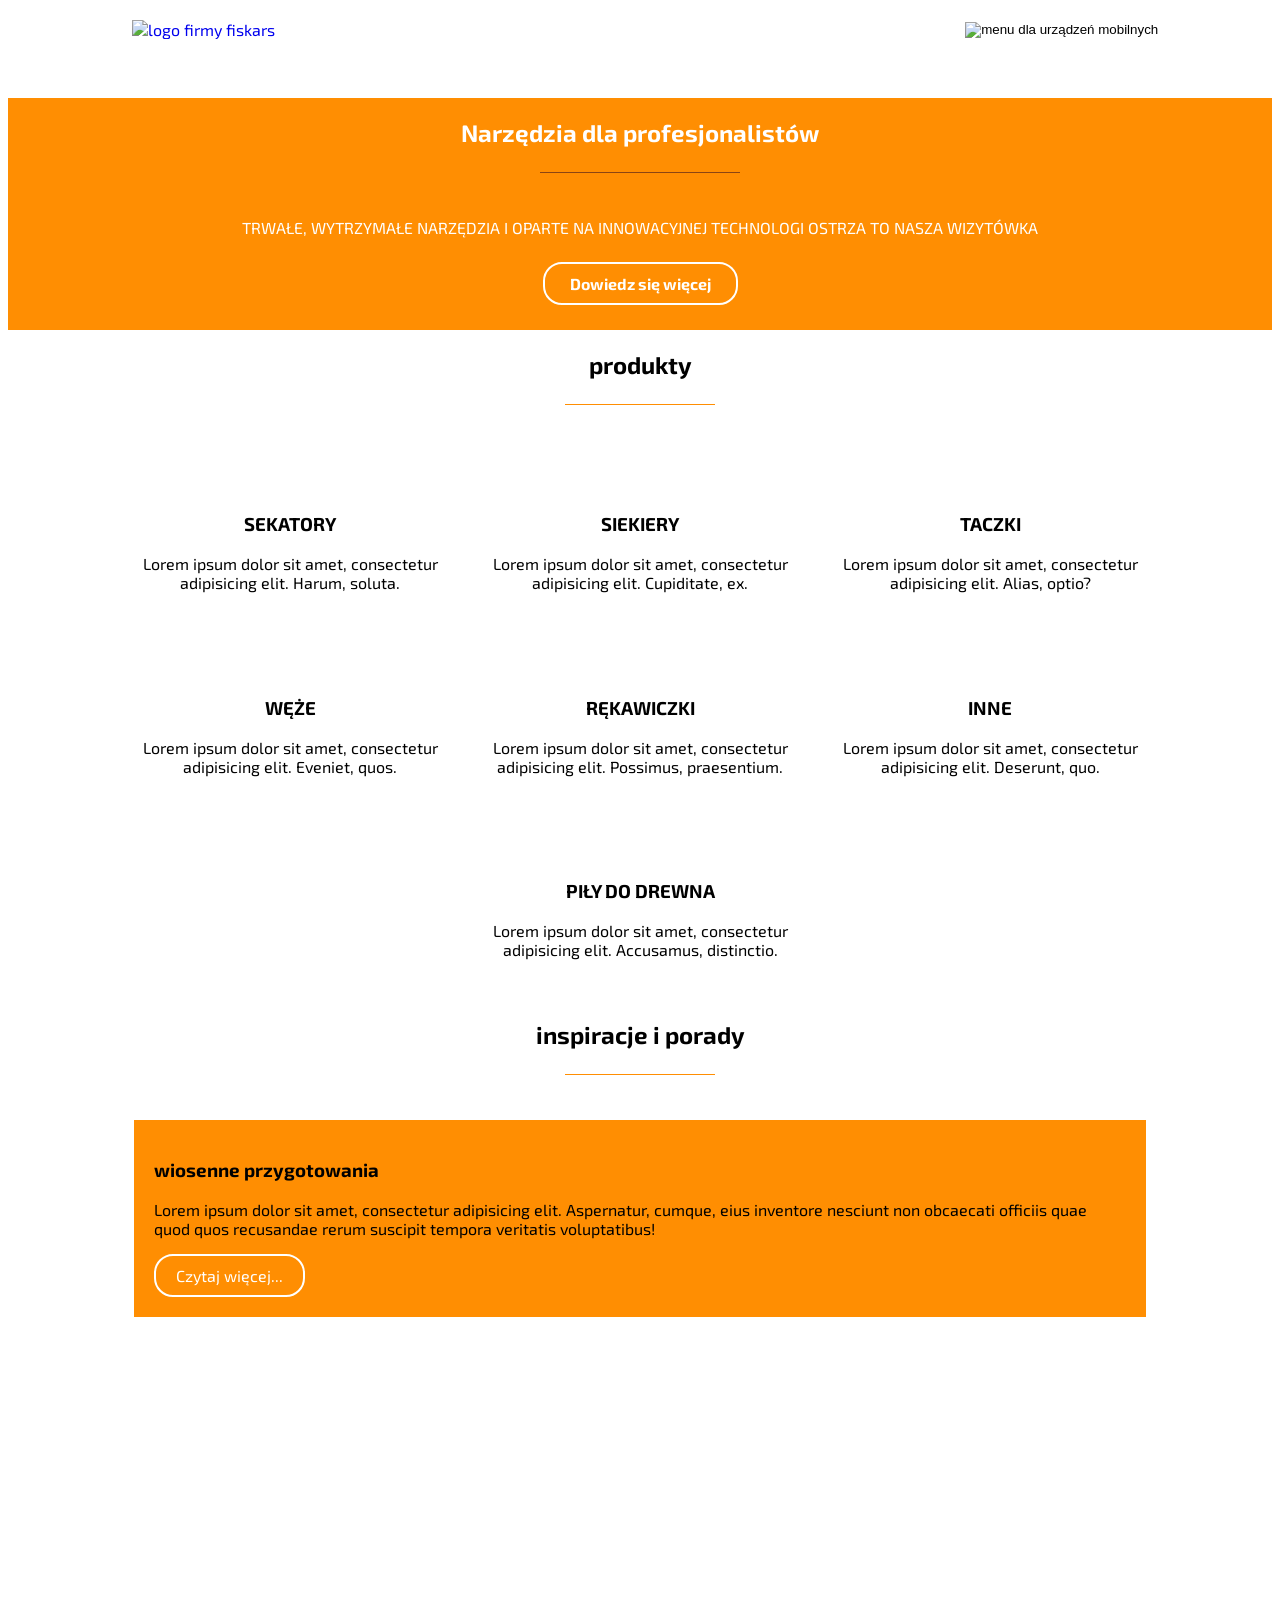
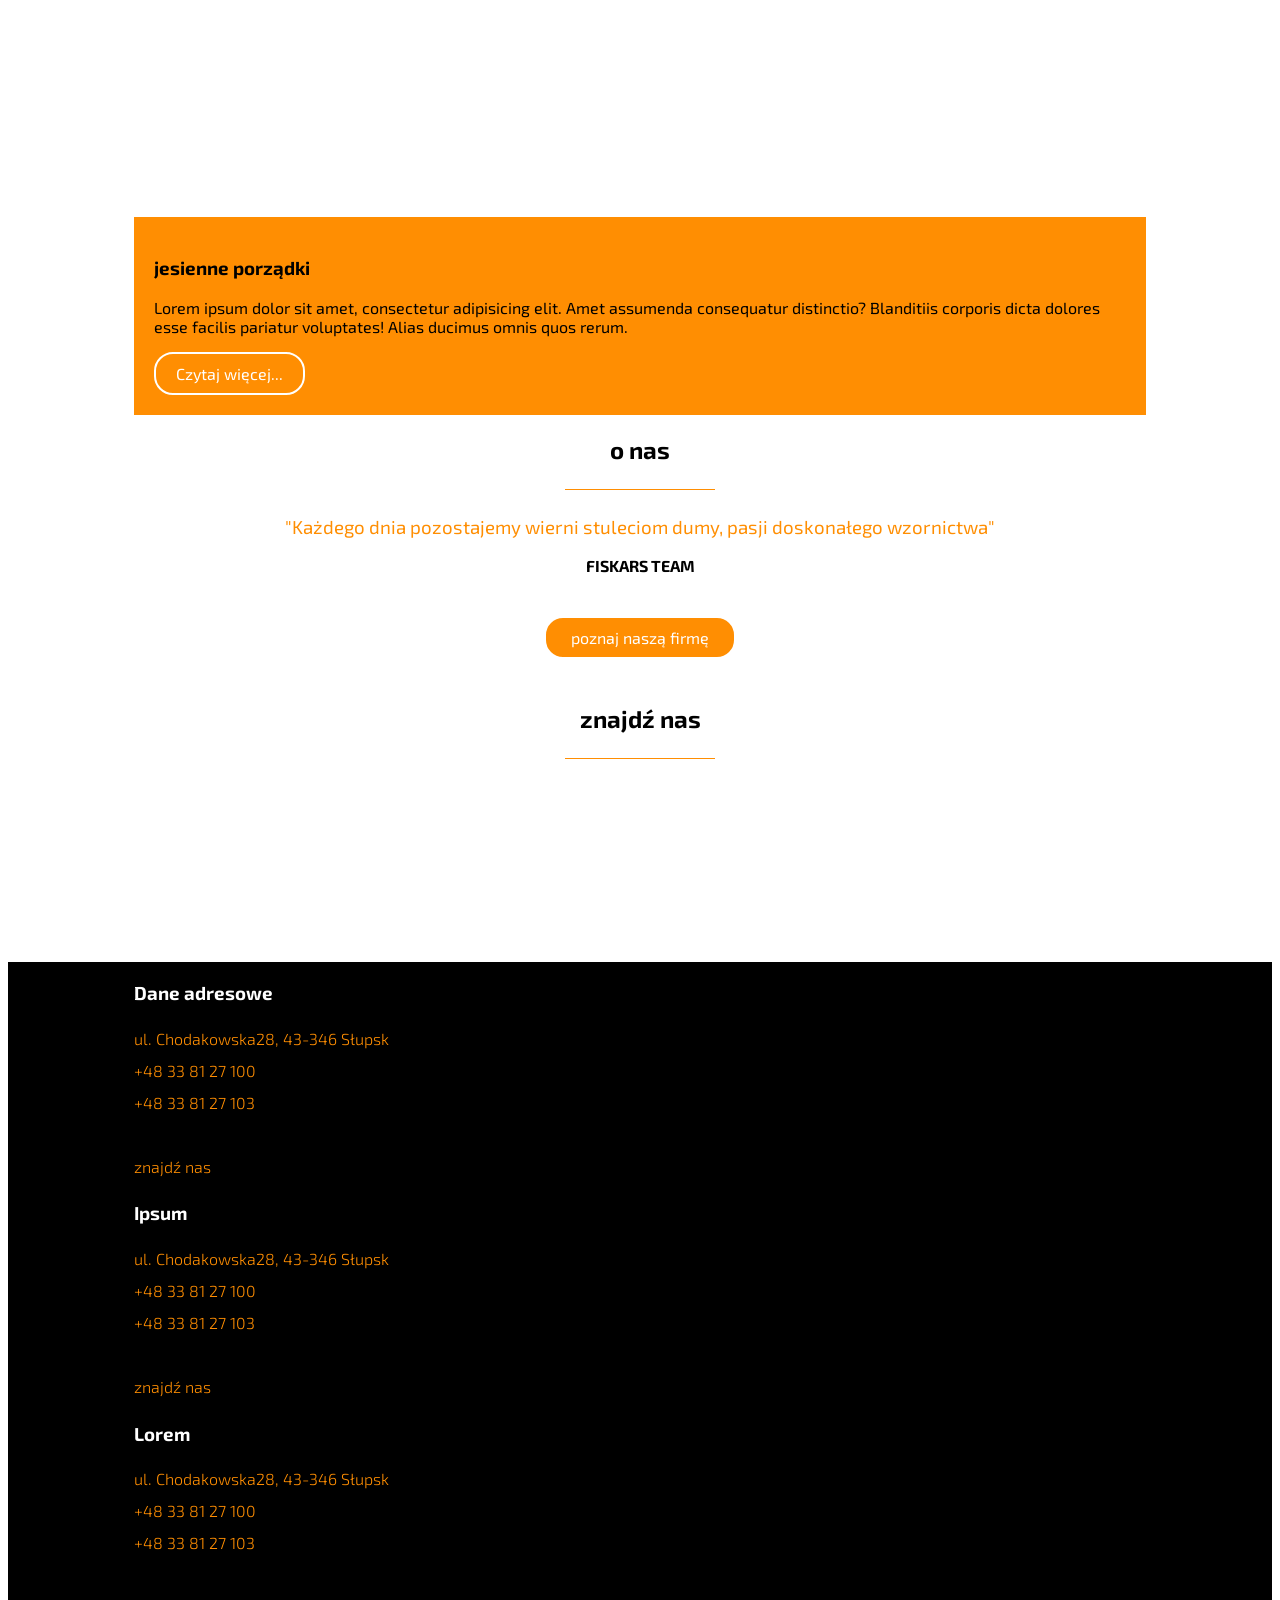
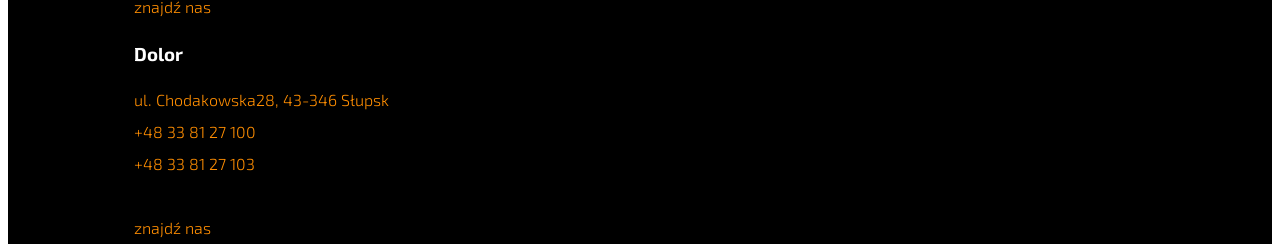
==== commit 7292767a: "Add header and menu Add mobile menu" ====
--- a/idex.html
+++ b/idex.html
@@ -12,6 +12,26 @@
     <script defer src="script.js"></script>
 </head>
 <body>
+<header>
+    <div class="navbar">
+        <a href="#" class="logo">
+            <img src="assets/icons/logo.png" alt="logo firmy fiskars">
+        </a>
+        <button class="mobile-btn"><img src="assets/icons/menu_hamburger.png" alt="menu dla urządzeń mobilnych"></button>
+    </div>
+
+    <nav class="menu menu--hidden">
+        <ul>
+            <li><a href="#products">Produkty</a></li>
+            <li><a href="#inspiration">Inspiracje i porady</a></li>
+            <li><a href="#about">O nas</a></li>
+            <li><a href="#contact">Kontakt</a></li>
+            <li><a href="http://www.facebook.com/fiskars" target="_blank"><img src="assets/icons/facebook-logo-button.png" alt="link przenoszący do strony fiskarsa na acebooku"></a></li>
+        </ul>
+    </nav>
+
+</header>
+
 <section class="header">
     <div class="text-container">
         <h1>narzędzia dla profesjonalistów</h1>
@@ -157,4 +177,4 @@
 
 </footer>
 </body>
-</html>k+</html>
--- a/style.css
+++ b/style.css
@@ -10,6 +10,7 @@
 body {
     font-family: 'Exo 2', sans-serif;
 }
+
 h2{
     width: 100%;
     text-align: center;
@@ -34,12 +35,66 @@
     border-radius: 19px;
 }
 
+/*HEADER*/
+header{
+    display: flex;
+    flex-wrap: wrap;
+    height: 10vh;  /*open menu take 30vh */
+}
+
+.navbar{
+    position: fixed;
+    top: 0;
+    width: 100%;
+    z-index: 10;
+
+    padding: 20px;
+
+    display: flex;
+    justify-content: space-around;
+
+    background-color: white;
+}
+.navbar a {
+    width: 50%;
+}
+.mobile-btn{
+    background-color: transparent;
+    border: none;
+}
+.navbar img{
+    display: inline-block;
+    max-width: 100%;
+}
+.menu{
+    position: absolute;
+    top: 50px;
+    width: 100%;
+}
+.menu--hidden{
+    top: -50vh;
+}
+.menu ul{
+    display: flex;
+    flex-direction: column;
+    padding: 0;
+    list-style: none;
+
+    transition: 0.2s ease-out;
+}
+.menu li{
+    text-align: center;
+    margin: 5px 0;
+}
+.menu a{
+    text-decoration: none;
+    color: black;
+}
+
 /*SECTION HEADER*/
-
 .header {
     background: var(--primary-color) url("assets/images/foto_banner.jpg") center no-repeat;
 }
-
 .text-container {
     display: flex;
     flex-direction: column;
@@ -51,11 +106,9 @@
 
     width: 100%;
 }
-
 .text-container h1:first-letter {
     text-transform: uppercase;
 }
-
 .text-container h1::after {
     content: '';
     display: block;
@@ -63,64 +116,50 @@
     width: 200px;
     margin: 25px auto;
 }
-
 .text-container p {
     text-transform: uppercase;
     font-weight: 400;
     margin: 0 25px;
 }
-
 .text-container .btn {
     margin: 25px auto;
 }
 
-
 /*SECTION PRODUCTS*/
-
 .products {
     display: flex;
     flex-wrap: wrap;
     justify-content: center;
     align-items: center;
-
-}
-
+}
 .product-container {
     text-align: center;
     max-width: 300px;
     margin: 25px;
 }
-
-.product-container:hover, .product-container:active {
+.product-container:hover{
     color: var(--primary-color);
     cursor: pointer;
 }
-
 .product-container h3 {
     text-transform: uppercase;
-
 }
 
 /*SECTION INSPIRATION*/
-
 .articles {
     display: flex;
     flex-wrap: wrap;
     width: 80%;
     margin: 0 auto;
 }
-
-
 .single-article {
     display: flex;
     flex-direction: column;
     text-align: left;
 }
-
 .single-article:nth-of-type(2) {
     flex-direction: column-reverse;
 }
-
 .single-article .container {
     width: 100%;
     margin: 0 auto;
@@ -128,15 +167,11 @@
 
     background-color: var(--primary-color);
 }
-
 .single-article .img {
     width: 100%;
     min-height: 250px;
     height: auto;
 }
-
-
-
 .single-article a {
     display: inline-block;
     text-decoration: none;
@@ -146,42 +181,36 @@
     padding: 10px 20px;
 }
 
+/*SECTION ABOUT*/
 .about {
     text-align: center;
     width: 90%;
     margin: 0 auto;
 }
-
 .about h3 {
     color: var(--primary-color);
     font-weight: 400;
 }
-
 .about p {
     font-weight: bold;
     text-transform: uppercase;
 }
-
 .about a.btn {
     margin: 25px 0;
 }
 
+/*SECTION FIND*/
 .find {
-    width: 80%;
-    margin: 0 auto;
-}
-
-.find {
-    width: 100%;
-    text-align: center;
-}
-
+    width: 100%;
+    text-align: center;
+}
 .find iframe {
     width: 100%;
     height: auto;
     border-radius: 5px;
 }
 
+/*SECTION CONTACT*/
 .contact {
     display: flex;
     flex-direction: column;
@@ -191,17 +220,14 @@
     color: white;
     margin-top: 25px;
 }
-
 .contact-container{
     width: 80%;
     margin: 0 auto;
     text-align: left;
 }
-
 .contact-container h3{
     font-weight: bold;
 }
-
 .contact-container address{
     font-weight: 300;
     color: var(--primary-color);
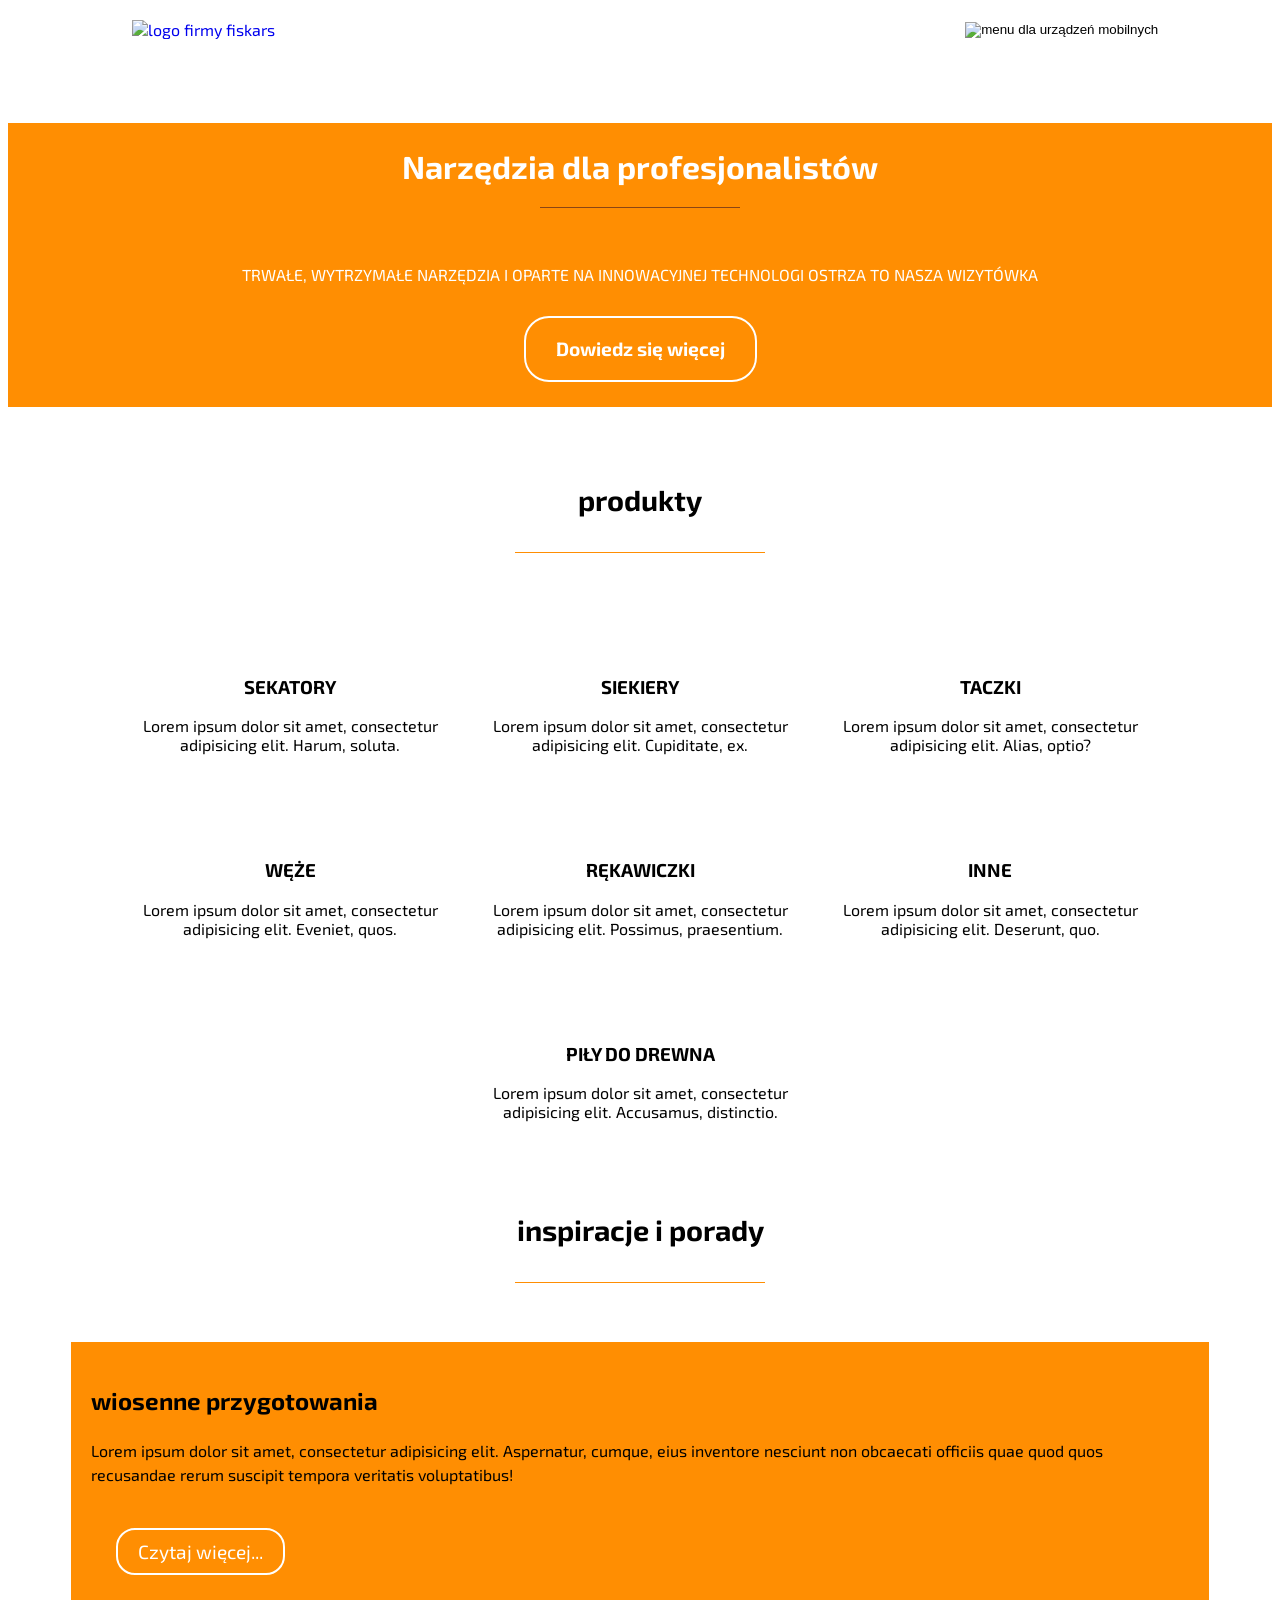
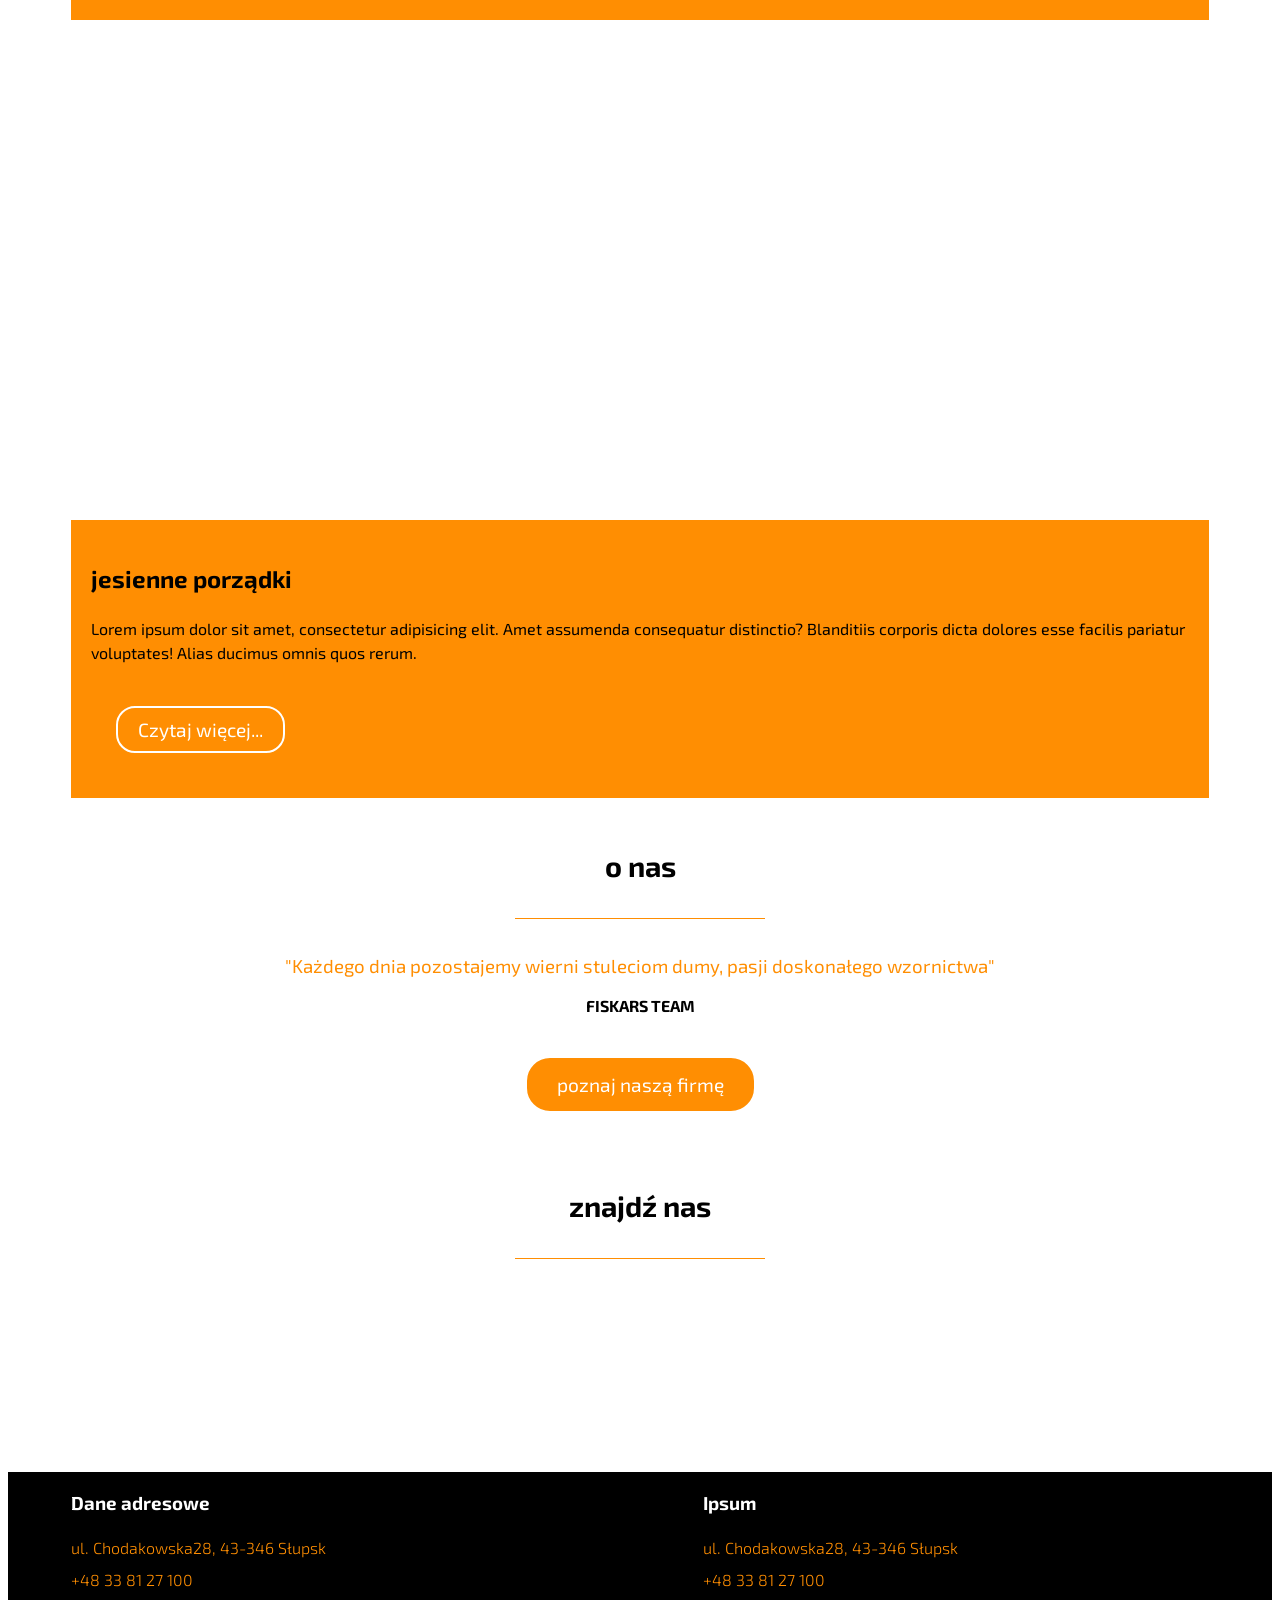
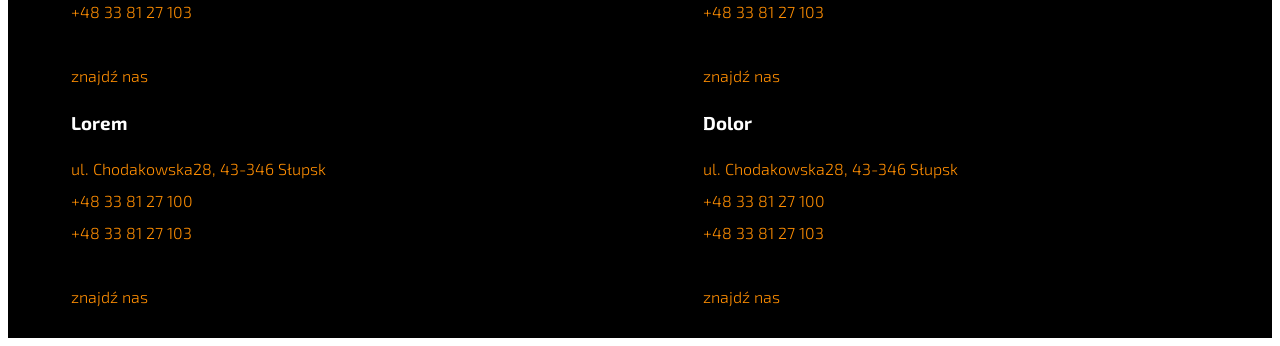
==== commit d0240be4: "Add media queries min-width:768px" ====
--- a/idex.html
+++ b/idex.html
@@ -17,7 +17,8 @@
         <a href="#" class="logo">
             <img src="assets/icons/logo.png" alt="logo firmy fiskars">
         </a>
-        <button class="mobile-btn"><img src="assets/icons/menu_hamburger.png" alt="menu dla urządzeń mobilnych"></button>
+        <button class="mobile-btn"><img src="assets/icons/menu_hamburger.png" alt="menu dla urządzeń mobilnych">
+        </button>
     </div>
 
     <nav class="menu menu--hidden">
@@ -26,7 +27,9 @@
             <li><a href="#inspiration">Inspiracje i porady</a></li>
             <li><a href="#about">O nas</a></li>
             <li><a href="#contact">Kontakt</a></li>
-            <li><a href="http://www.facebook.com/fiskars" target="_blank"><img src="assets/icons/facebook-logo-button.png" alt="link przenoszący do strony fiskarsa na acebooku"></a></li>
+            <li><a href="http://www.facebook.com/fiskars" target="_blank"><img
+                    src="assets/icons/facebook-logo-button.png"
+                    alt="link przenoszący do strony fiskarsa na acebooku"></a></li>
         </ul>
     </nav>
 
@@ -101,7 +104,8 @@
             <p>Lorem ipsum dolor sit amet, consectetur adipisicing elit. Aspernatur, cumque, eius inventore nesciunt non
                 obcaecati officiis quae quod quos recusandae rerum suscipit tempora veritatis voluptatibus!</p>
             <a href="#" class="btn">Czytaj więcej...</a></div>
-        <div class="img" style="background: url('assets/images/foto_porady1.png')">
+        <div class="img"
+             style="background: url('assets/images/foto_porady1.png') center no-repeat; background-size: cover ">
 
         </div>
     </article>
@@ -113,7 +117,7 @@
             <a href="#" class="btn">Czytaj więcej...</a></div>
         <div
                 class="img"
-                style="background: url('assets/images/foto_porady2.png')"
+                style="background: url('assets/images/foto_porady2.png') center no-repeat; background-size: cover "
         >
         </div>
     </article>
--- a/style.css
+++ b/style.css
@@ -11,18 +11,18 @@
     font-family: 'Exo 2', sans-serif;
 }
 
-h2{
-    width: 100%;
-    text-align: center;
-}
-
-h2:after{
+h2 {
+    width: 100%;
+    text-align: center;
+    font-weight: bold;
+}
+
+h2:after {
     content: "";
     width: 150px;
     display: block;
     margin: 25px auto;
     border-top: 1px solid var(--primary-color);
-    font-weight: bold;
 }
 
 .btn {
@@ -35,14 +35,40 @@
     border-radius: 19px;
 }
 
+@media screen and (min-width: 768px) {
+    h2 {
+        margin-top: 50px;
+        font-size: 1.8em;
+    }
+
+    h2:after {
+        width: 250px;
+        margin: 35px auto;
+        border-top: 1px solid var(--primary-color);
+    }
+
+    .btn {
+        font-size: 1.2em;
+        padding: 15px 30px;
+        border: 2px solid white;
+        border-radius: 25px;
+    }
+}
+
 /*HEADER*/
-header{
+header {
     display: flex;
     flex-wrap: wrap;
-    height: 10vh;  /*open menu take 30vh */
-}
-
-.navbar{
+    height: 10vh; /*open menu take 30vh */
+
+    transition: 0.2s ease;
+}
+
+.open-header {
+    height: 30vh;
+}
+
+.navbar {
     position: fixed;
     top: 0;
     width: 100%;
@@ -55,26 +81,35 @@
 
     background-color: white;
 }
+
 .navbar a {
     width: 50%;
 }
-.mobile-btn{
+
+.mobile-btn {
     background-color: transparent;
     border: none;
 }
-.navbar img{
+
+.navbar img {
     display: inline-block;
     max-width: 100%;
 }
-.menu{
+
+.menu {
     position: absolute;
     top: 50px;
     width: 100%;
-}
-.menu--hidden{
+    background-color: white;
+
+    transition: 0.2s ease;
+}
+
+.menu--hidden {
     top: -50vh;
 }
-.menu ul{
+
+.menu ul {
     display: flex;
     flex-direction: column;
     padding: 0;
@@ -82,11 +117,13 @@
 
     transition: 0.2s ease-out;
 }
-.menu li{
+
+.menu li {
     text-align: center;
     margin: 5px 0;
 }
-.menu a{
+
+.menu a {
     text-decoration: none;
     color: black;
 }
@@ -95,6 +132,7 @@
 .header {
     background: var(--primary-color) url("assets/images/foto_banner.jpg") center no-repeat;
 }
+
 .text-container {
     display: flex;
     flex-direction: column;
@@ -106,9 +144,11 @@
 
     width: 100%;
 }
+
 .text-container h1:first-letter {
     text-transform: uppercase;
 }
+
 .text-container h1::after {
     content: '';
     display: block;
@@ -116,13 +156,27 @@
     width: 200px;
     margin: 25px auto;
 }
+
 .text-container p {
     text-transform: uppercase;
     font-weight: 400;
     margin: 0 25px;
 }
+
 .text-container .btn {
     margin: 25px auto;
+}
+
+@media screen and (min-width: 768px) {
+    .text-container {
+        margin: 25px 0;
+        line-height: 2em;
+        padding: 0 50px;
+    }
+
+    .text-container h1 {
+        font-size: 2em;
+    }
 }
 
 /*SECTION PRODUCTS*/
@@ -132,15 +186,18 @@
     justify-content: center;
     align-items: center;
 }
+
 .product-container {
     text-align: center;
     max-width: 300px;
     margin: 25px;
 }
-.product-container:hover{
+
+.product-container:hover {
     color: var(--primary-color);
     cursor: pointer;
 }
+
 .product-container h3 {
     text-transform: uppercase;
 }
@@ -152,14 +209,17 @@
     width: 80%;
     margin: 0 auto;
 }
+
 .single-article {
     display: flex;
     flex-direction: column;
     text-align: left;
 }
+
 .single-article:nth-of-type(2) {
     flex-direction: column-reverse;
 }
+
 .single-article .container {
     width: 100%;
     margin: 0 auto;
@@ -167,11 +227,13 @@
 
     background-color: var(--primary-color);
 }
+
 .single-article .img {
     width: 100%;
     min-height: 250px;
     height: auto;
 }
+
 .single-article a {
     display: inline-block;
     text-decoration: none;
@@ -181,33 +243,66 @@
     padding: 10px 20px;
 }
 
+@media screen and (min-width: 768px) {
+    .articles {
+        width: 90%;
+    }
+
+    .single-article h3 {
+        font-size: 1.5em;
+    }
+
+    .single-article p {
+        line-height: 1.5em;
+    }
+
+    .single-article a {
+        margin: 25px;
+    }
+}
+
 /*SECTION ABOUT*/
 .about {
     text-align: center;
     width: 90%;
     margin: 0 auto;
 }
+
 .about h3 {
     color: var(--primary-color);
     font-weight: 400;
 }
+
 .about p {
     font-weight: bold;
     text-transform: uppercase;
 }
+
 .about a.btn {
     margin: 25px 0;
 }
 
+@media screen and (min-width: 1200px) {
+
+}
+
 /*SECTION FIND*/
 .find {
     width: 100%;
     text-align: center;
 }
+
 .find iframe {
     width: 100%;
     height: auto;
     border-radius: 5px;
+}
+
+@media screen and (min-width: 768px) {
+    .find {
+        width: 90%;
+        margin: 0 auto;
+    }
 }
 
 /*SECTION CONTACT*/
@@ -220,22 +315,38 @@
     color: white;
     margin-top: 25px;
 }
-.contact-container{
+
+.contact-container {
     width: 80%;
     margin: 0 auto;
     text-align: left;
 }
-.contact-container h3{
+
+.contact-container h3 {
     font-weight: bold;
 }
-.contact-container address{
+
+.contact-container address {
     font-weight: 300;
     color: var(--primary-color);
     font-style: normal;
     text-decoration: none;
     line-height: 2em;
 }
-.contact-container a{
+
+.contact-container a {
     text-decoration: none;
     color: var(--primary-color);
+}
+
+@media screen and (min-width: 768px) {
+    .contact {
+        flex-direction: row;
+        flex-wrap: wrap;
+        padding-bottom: 25px;
+    }
+
+    .contact-container {
+        width: 40%;
+    }
 }
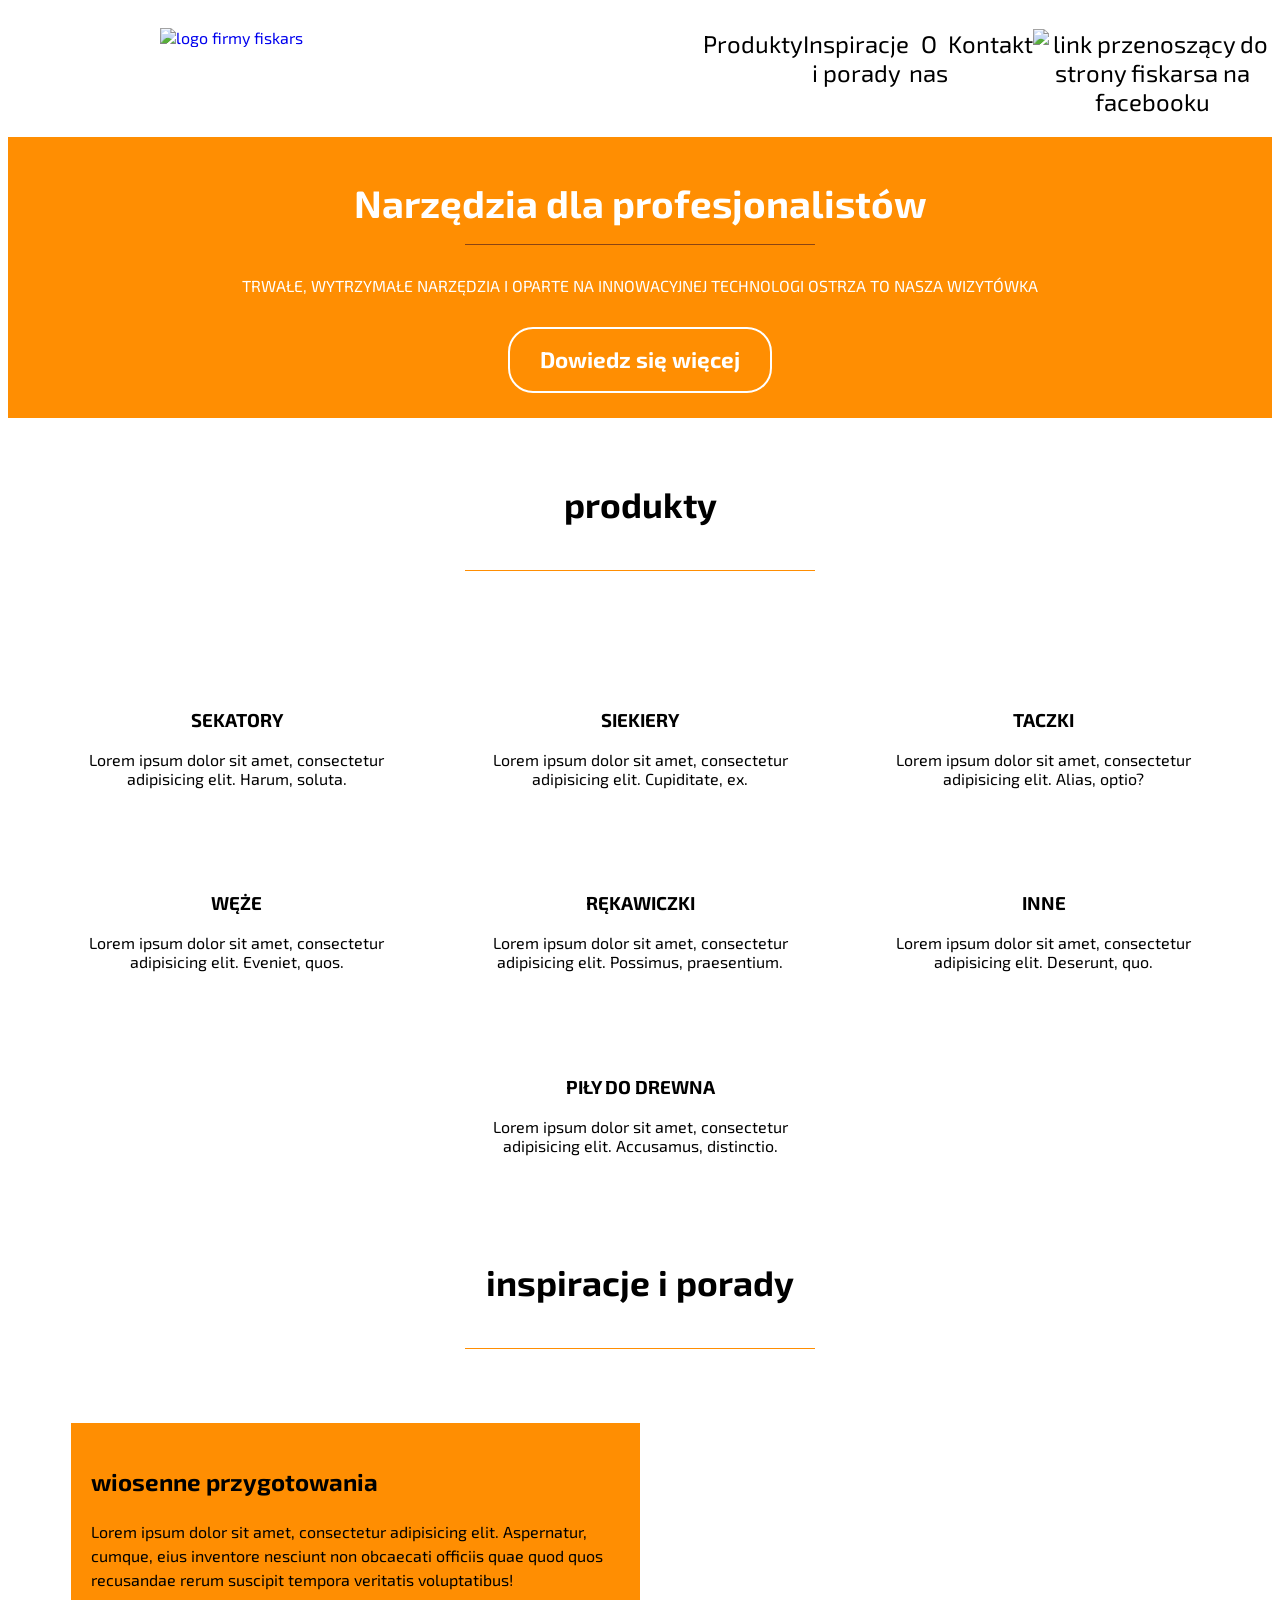
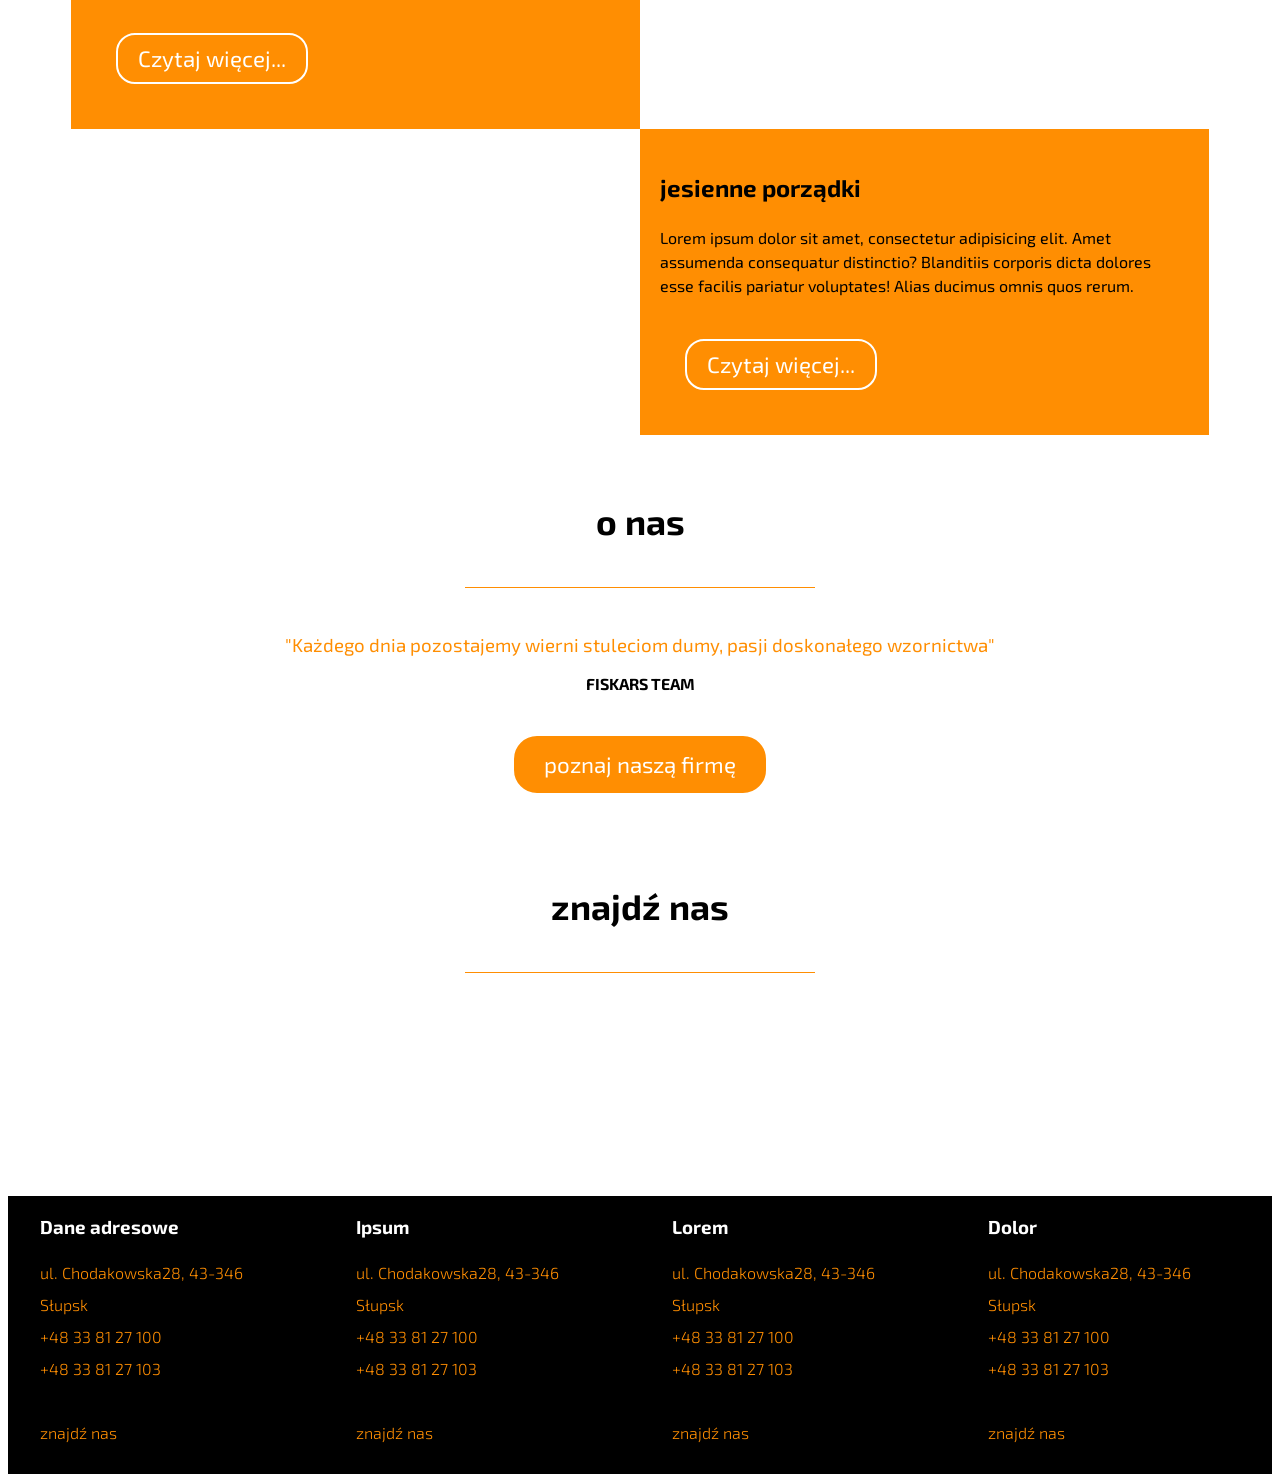
==== commit 45c1f86d: "Add media queries min-width:1200px" ====
--- a/idex.html
+++ b/idex.html
@@ -29,7 +29,7 @@
             <li><a href="#contact">Kontakt</a></li>
             <li><a href="http://www.facebook.com/fiskars" target="_blank"><img
                     src="assets/icons/facebook-logo-button.png"
-                    alt="link przenoszący do strony fiskarsa na acebooku"></a></li>
+                    alt="link przenoszący do strony fiskarsa na facebooku"></a></li>
         </ul>
     </nav>
 
--- a/style.css
+++ b/style.css
@@ -44,7 +44,6 @@
     h2:after {
         width: 250px;
         margin: 35px auto;
-        border-top: 1px solid var(--primary-color);
     }
 
     .btn {
@@ -55,6 +54,25 @@
     }
 }
 
+@media screen and (min-width: 1200px) {
+    h2 {
+        margin-top: 65px;
+        font-size: 2.2em;
+    }
+
+    h2:after {
+        width: 350px;
+        margin: 45px auto;
+    }
+
+    .btn {
+        font-size: 1.4em;
+        padding: 15px 30px;
+        border: 2px solid white;
+        border-radius: 25px;
+    }
+}
+
 /*HEADER*/
 header {
     display: flex;
@@ -126,6 +144,43 @@
 .menu a {
     text-decoration: none;
     color: black;
+}
+
+@media screen and (min-width: 1200px) {
+    header {
+        flex-wrap: nowrap;
+        height: auto;
+        justify-content: space-between;
+    }
+
+    .navbar {
+        position: static;
+        width: 45%;
+        z-index: auto;
+    }
+
+    .menu--hidden {
+        top: 0;
+    }
+
+    .mobile-btn {
+        display: none;
+    }
+
+    .menu {
+        position: static;
+        width: 45%;
+    }
+
+    .menu ul {
+        display: flex;
+        flex-direction: row;
+        justify-content: space-evenly;
+    }
+
+    .menu a {
+        font-size: 1.5em;
+    }
 }
 
 /*SECTION HEADER*/
@@ -179,6 +234,25 @@
     }
 }
 
+@media screen and (min-width: 1200px) {
+    .text-container {
+        margin: 0;
+    }
+
+    .text-container h1 {
+        margin: 50px 0 0 0;
+        font-size: 2.4em;
+    }
+
+
+    .text-container h1::after {
+        width: 350px;
+        margin: 25px auto;
+    }
+
+
+}
+
 /*SECTION PRODUCTS*/
 .products {
     display: flex;
@@ -200,6 +274,12 @@
 
 .product-container h3 {
     text-transform: uppercase;
+}
+
+@media screen and (min-width: 1200px) {
+    .products {
+        justify-content: space-evenly;
+    }
 }
 
 /*SECTION INSPIRATION*/
@@ -261,6 +341,25 @@
     }
 }
 
+@media screen and (min-width: 1200px) {
+    .single-article {
+        flex-direction: row;
+    }
+    .single-article:nth-of-type(2) {
+        flex-direction: row-reverse;
+    }
+
+    .single-article .container {
+        width: 50%;
+        padding: 20px;
+
+    }
+
+    .single-article .img {
+        width: 50%;
+    }
+}
+
 /*SECTION ABOUT*/
 .about {
     text-align: center;
@@ -349,4 +448,12 @@
     .contact-container {
         width: 40%;
     }
+}
+@media screen and (min-width: 1200px){
+    .contact{
+        justify-content: space-evenly;
+    }
+    .contact-container {
+        width: 20%;
+    }
 }
